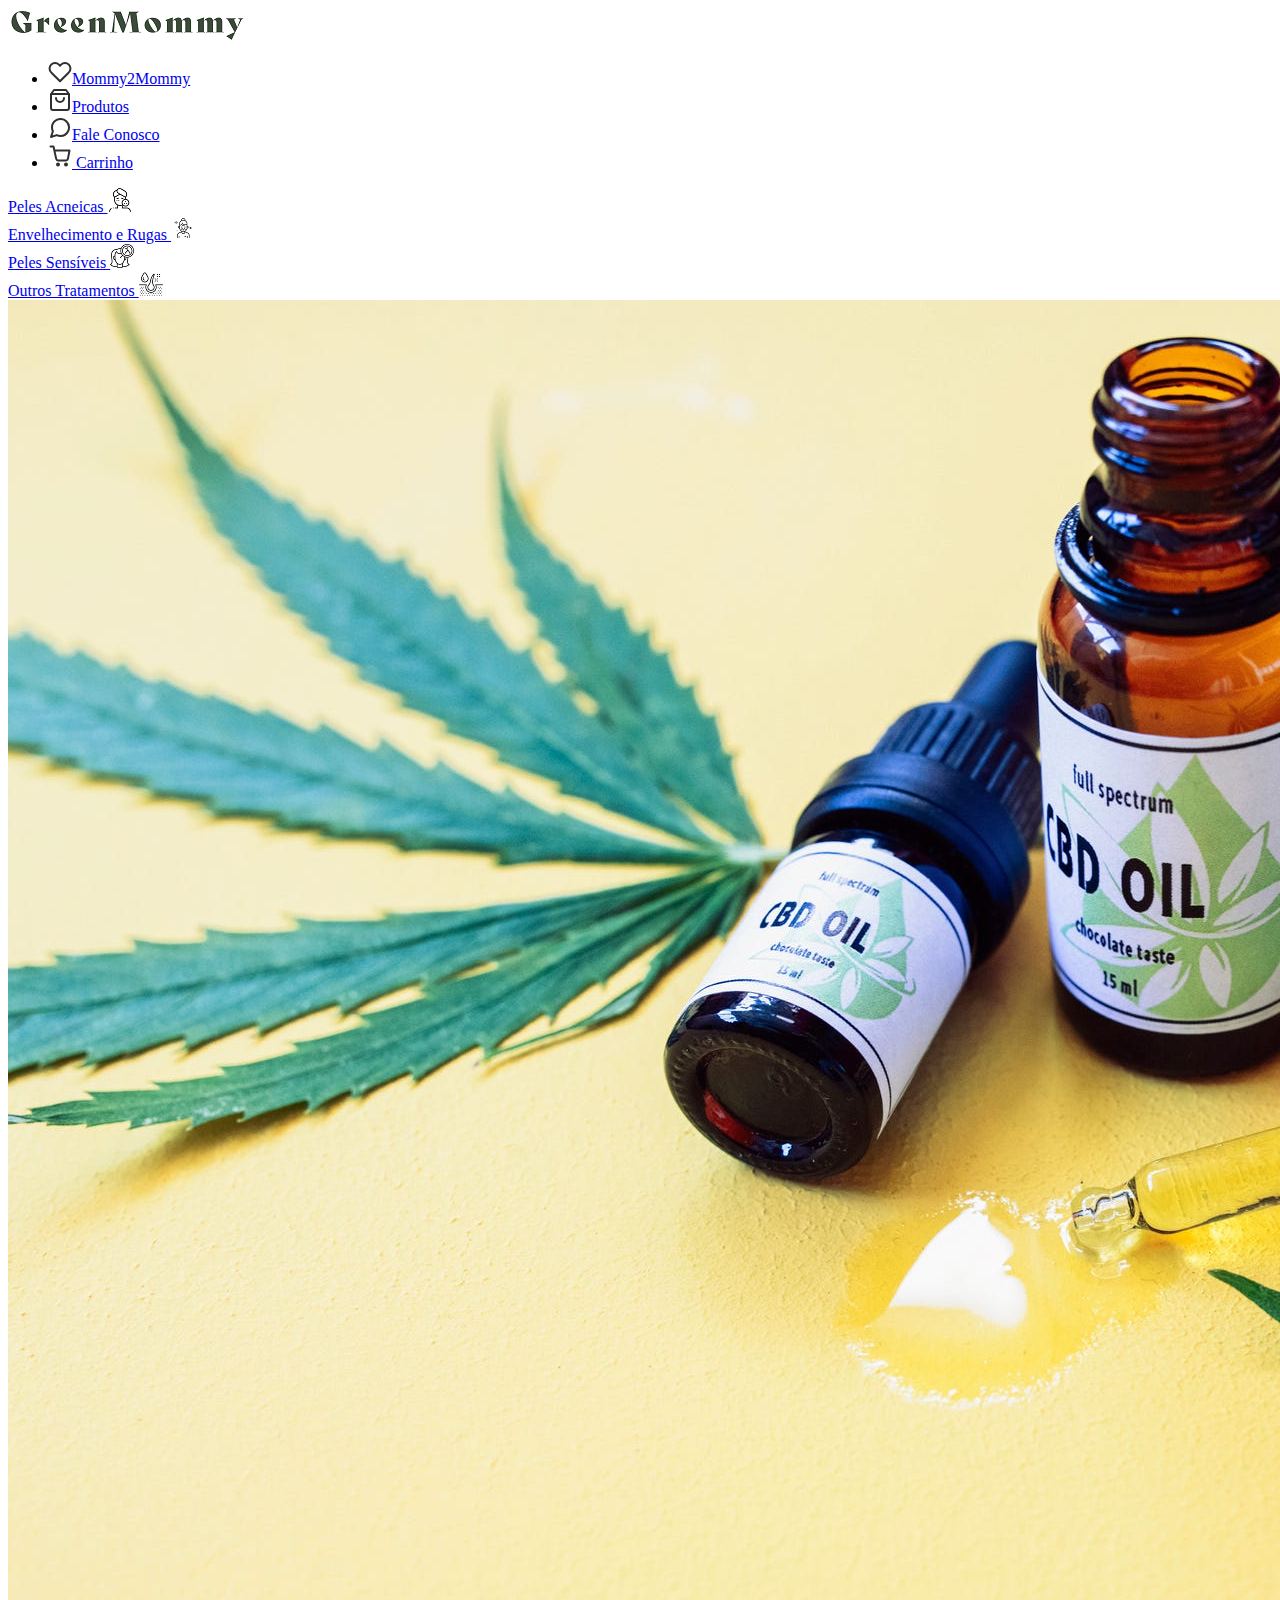
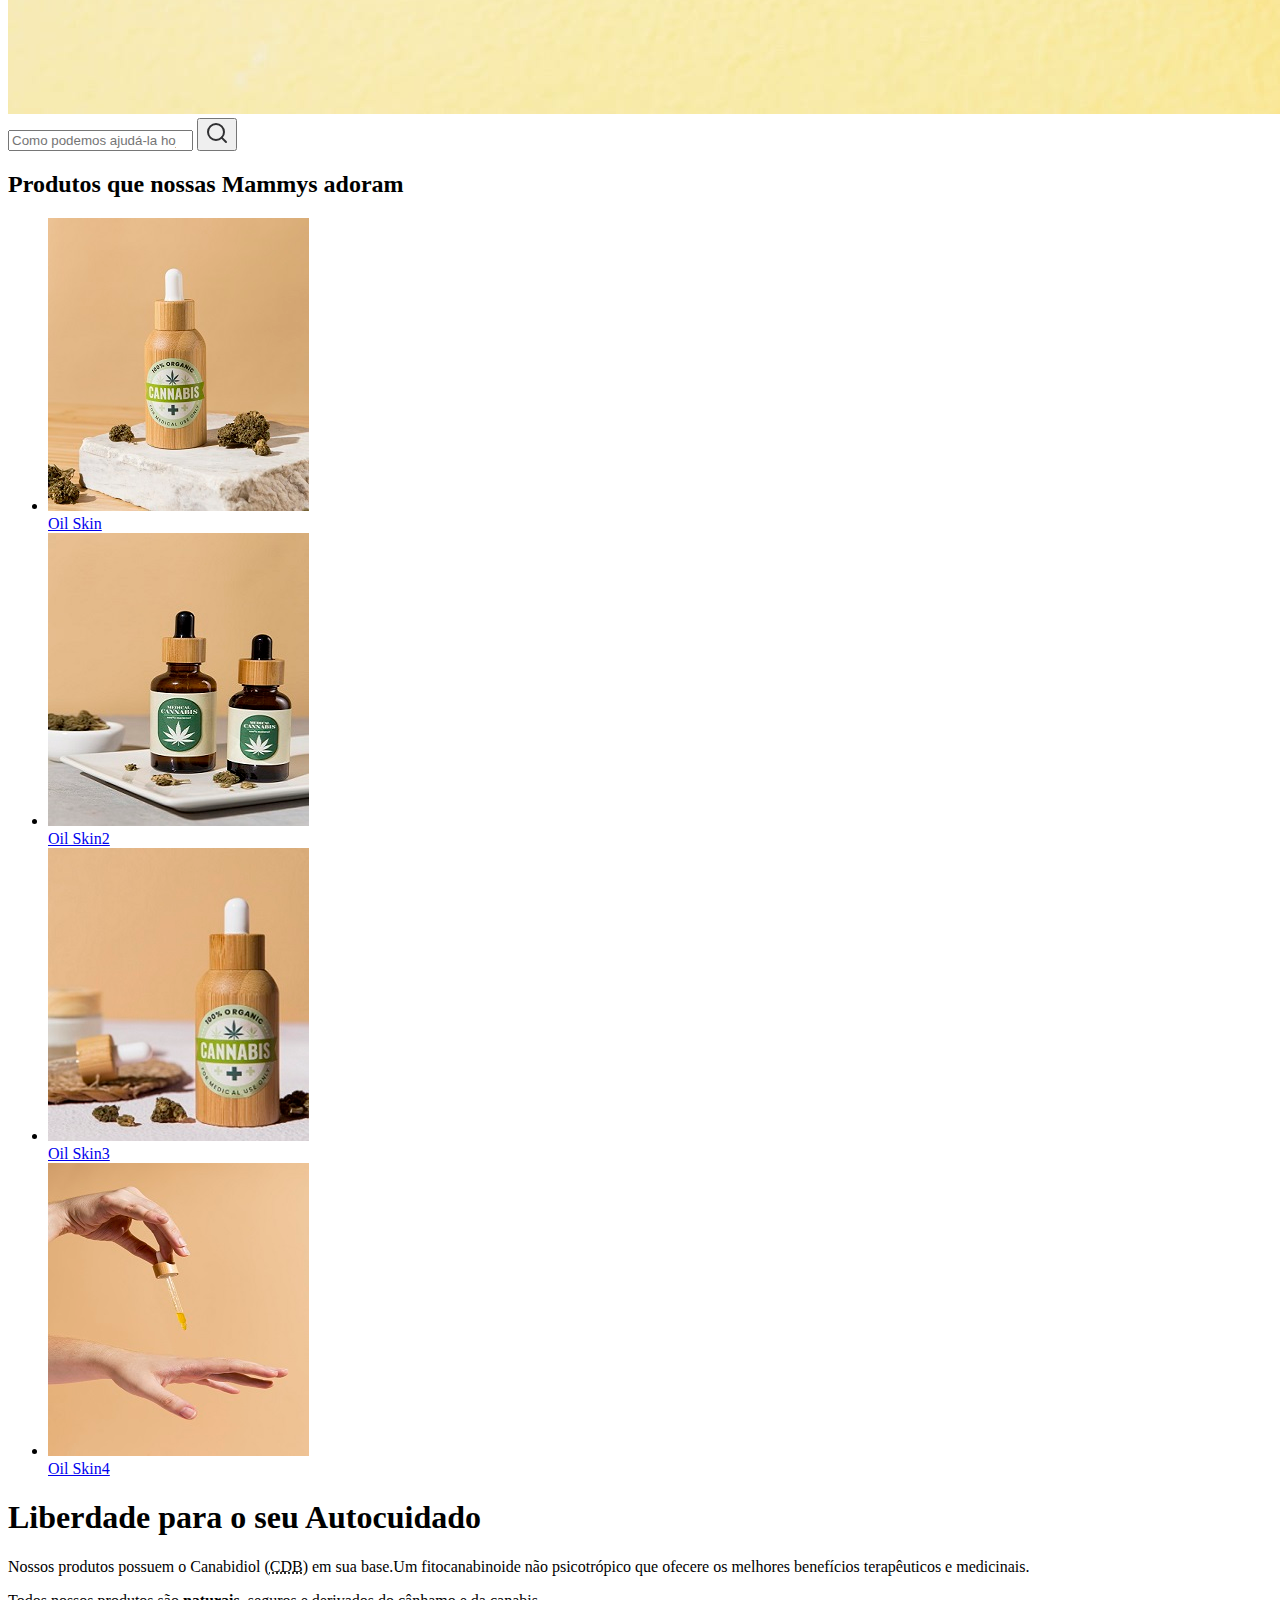
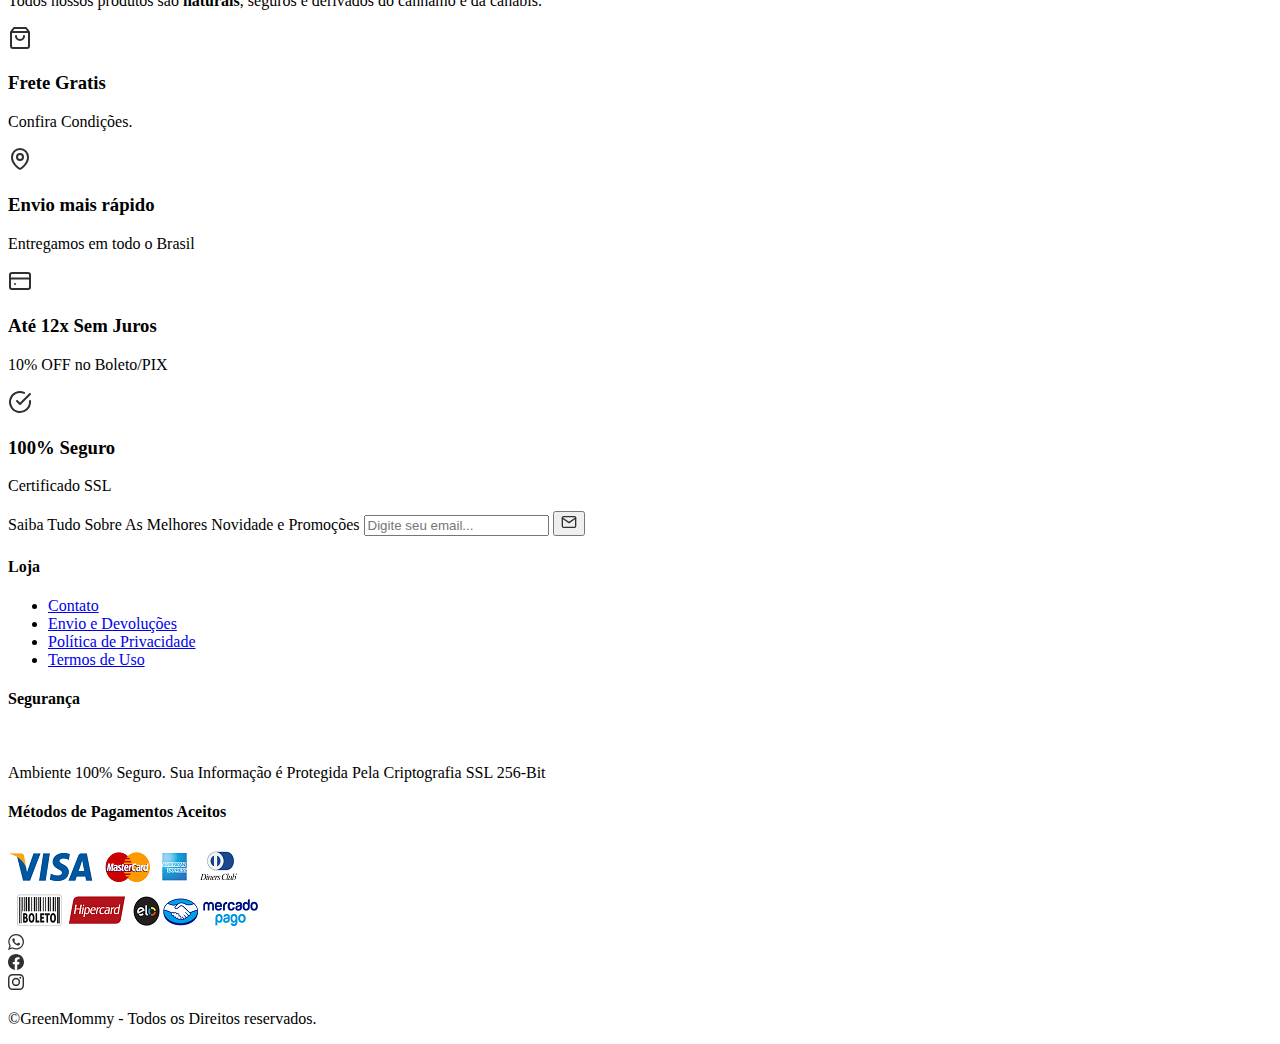
==== index.html @ c2d774d3 "brnsadv@gmail.com" ====
<!DOCTYPE html>
<html lang="pt-BR">

<head>
    <meta charset="UTF-8">
    <meta http-equiv="X-UA-Compatible" content="IE=edge">
    <meta name="viewport" content="width=device-width, initial-scale=1.0">
    <title>GreenMommy</title>
    <!--ícone da barra de navegação-->
    <link rel="shortcut icon" href="media/icons/favicon.png">
    <!-- Link externo para estilos em CSS-->
    <link rel="stylesheet" href="#">
    <!-- Link externo para scripts em javascript-->
    <script src="#" type="text/javascript"></script>
</head>

<body>
    <header>
        <div>
            <a href="index.html">
                <img src="media/logo/logo-name.png" alt="Logo GreenMommy">
            </a>
        </div>
        <nav>
            <ul>
                <li>
                    <a href="#"><img src="media/icons/heart.svg" alt="ícone de coração">Mommy2Mommy</a>
                </li>
                <li>
                    <a href="products.html"><img src="media/icons/shopping-bag (1).svg" alt="ícone de sino">Produtos</a>
                </li>
                <li>
                    <a href="contact.html"><img src="media/icons/message-circle.svg" alt="ícone de mensagem">Fale
                        Conosco</a>
                </li>
                <li>
                    <a href="#">
                        <img src="media/icons/shopping-cart.svg" alt="shopping-cart">
                        <span>Carrinho</span>
                    </a>
                </li>
            </ul>
        </nav>
    </header>
    <main>
        <section>
            <div>
                <a href="#">
                    <span>
                        Peles Acneicas
                    </span>
                    <img src="media/icons/acne.png">
                </a>
            </div>
            <div>
                <a href="#">
                    <span>
                        Envelhecimento e Rugas
                    </span>
                    <img src="media/icons/envelhecimento.png">
                </a>
            </div>
            <div>
                <a href="#">
                    <span>
                        Peles Sensíveis
                    </span>
                    <img src="media/icons/cracked-skin.png">
                </a href="#">
            </div>
            <div>
                <a href="#">
                    <span>
                        Outros Tratamentos
                    </span>
                    <img src="media/icons/dermis.png">
                </a>
            </div>
        </section>
        <div>
            <picture>
                <img src="media/photos/capa-search.jpg" alt="óleo feito com base de canabidiol">
            </picture>
        </div>
        <div>
            <form>
                <input type="search" placeholder="Como podemos ajudá-la hoje?">
                <button type="submit" title="buscar">
                    <img src="media/icons/search.svg">
                </button>
            </form>
        </div>
        <section>
            <div>
                <h2>Produtos que nossas <span>Mammys</span> adoram</h2>
            </div>
            <div>
                <ul>
                    <li>
                        <a href="#">
                            <div>
                                <div>
                                    <picture>
                                        <img src="media/photos/cbd-oil-dropper-assortment.jpg">
                                    </picture>
                                </div>
                                <div>
                                    Oil Skin
                                </div>
                            </div>
                        </a>
                    </li>
                    <li>
                        <a href="#">
                            <div>
                                <div>
                                    <picture>
                                        <img src="media/photos/cbd-oil-dropper-composition.jpg">
                                    </picture>
                                </div>
                                <div>
                                    Oil Skin2
                                </div>
                            </div>
                        </a>
                    </li>
                    <li>
                        <a href="#">
                            <div>
                                <div>
                                    <picture>
                                        <img src="media/photos/organic-cbd-oil-dropper-assortment.jpg">
                                    </picture>
                                </div>
                                <div>
                                    Oil Skin3
                                </div>
                            </div>
                        </a>
                    </li>
                    <li>
                        <a href="#">
                            <div>
                                <div>
                                    <picture>
                                        <img src="media/photos/organic-cbd-oil-dropper-composition.jpg">
                                    </picture>
                                </div>
                                <div>
                                    Oil Skin4
                                </div>
                            </div>
                        </a>
                    </li>
                </ul>
            </div>
        </section>
        <div>
            <h1>Liberdade para o seu Autocuidado</h1>
            <p>
                Nossos produtos possuem o <span>Canabidiol</span> <abbr title="Canabidiol">(CDB)</abbr> em sua base.Um
                fitocanabinoide não psicotrópico que ofecere os melhores benefícios terapêuticos e medicinais.
            </p>
            <p>
                Todos nossos produtos são <strong>naturais</strong>, seguros e derivados do <span>cânhamo</span> e da
                <span>canabis</span>.
            </p>
        </div>
        <section>
            <div>
                <div>
                    <div>
                        <img src="media/icons/shopping-bag.svg">
                    </div>
                    <div>
                        <h3>Frete Gratis</h3>
                        <p>Confira Condições.</p>
                    </div>
                </div>
                <div>
                    <div>
                        <img src="media/icons/map-marker-1.svg">
                    </div>
                    <div>
                        <h3>Envio mais rápido</h3>
                        <p>Entregamos em todo o Brasil</p>
                    </div>
                </div>
                <div>
                    <div>
                        <img src="media/icons/credit-card.svg">
                    </div>
                    <div>
                        <h3>Até 12x Sem Juros</h3>
                        <p>10% OFF no Boleto/PIX</p>
                    </div>
                </div>
                <div>
                    <div>
                        <img src="media/icons/check-circle.svg">
                    </div>
                    <div>
                        <h3>100% Seguro</h3>
                        <p>Certificado SSL</p>
                    </div>
                </div>
            </div>
        </section>
    </main>
    <footer>
        <div>
            <form>
                <label for="mailchimp">Saiba Tudo Sobre As Melhores Novidade e Promoções</label>
                <input type="email" name="email" id="email" placeholder="Digite seu email..." required>
                <button type="submit" title="inscription">
                    <img src="media/icons/mail.svg">
                </button>
            </form>
        </div>
        <div>
            <h4>Loja</h4>
            <ul>
                <li><a href="#">Contato</a></li>
                <li><a href="#">Envio e Devoluções</a></li>
                <li><a href="#">Política de Privacidade</a></li>
                <li><a href="#">Termos de Uso</a></li>
            </ul>
        </div>
        <div>
            <h4>Segurança</h4>
            <div>
                <img>
                <p>
                    Ambiente 100% Seguro. Sua Informação
                    é Protegida Pela Criptografia SSL 256-Bit
                </p>
            </div>
        </div>
        <div>
            <h4>Métodos de Pagamentos Aceitos</h4>
            <img src="media/photos/compra-segura-e1600188323682-1024x322-1.png">
        </div>
        <div>
            <div>
                <a href="#"><img src="media/icons/whatsapp.svg" alt="ícone do WhatsApp"></a>
            </div>
            <div>
                <a href="#"><img src="media/icons/facebook.svg" alt="ícone do Facebook"></a>
            </div>
            <div>
                <a href="#"><img src="media/icons/instagram (1).svg" alt="ícone do Instagram"></a>
            </div>
        </div>
        <div>
            <p> &#169;GreenMommy - Todos os Direitos reservados.</p>
        </div>
    </footer>
</body>

</html>
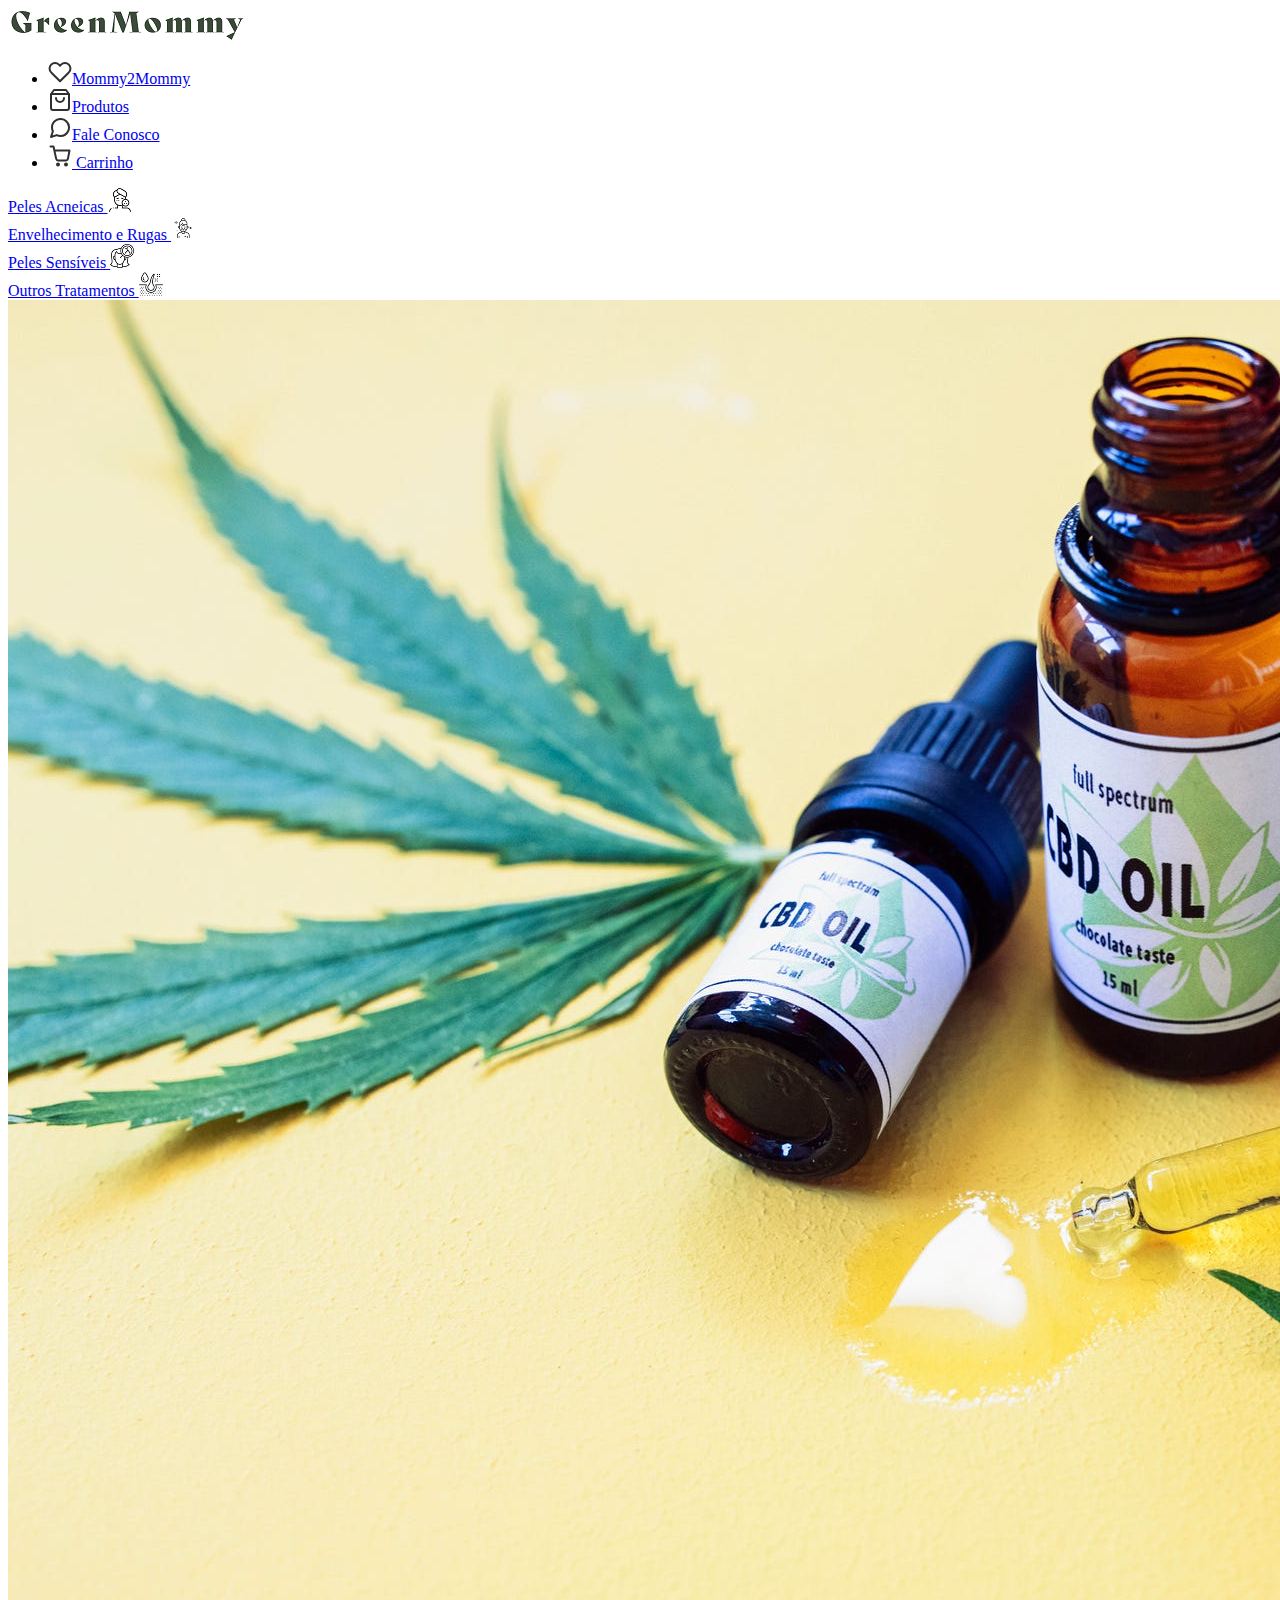
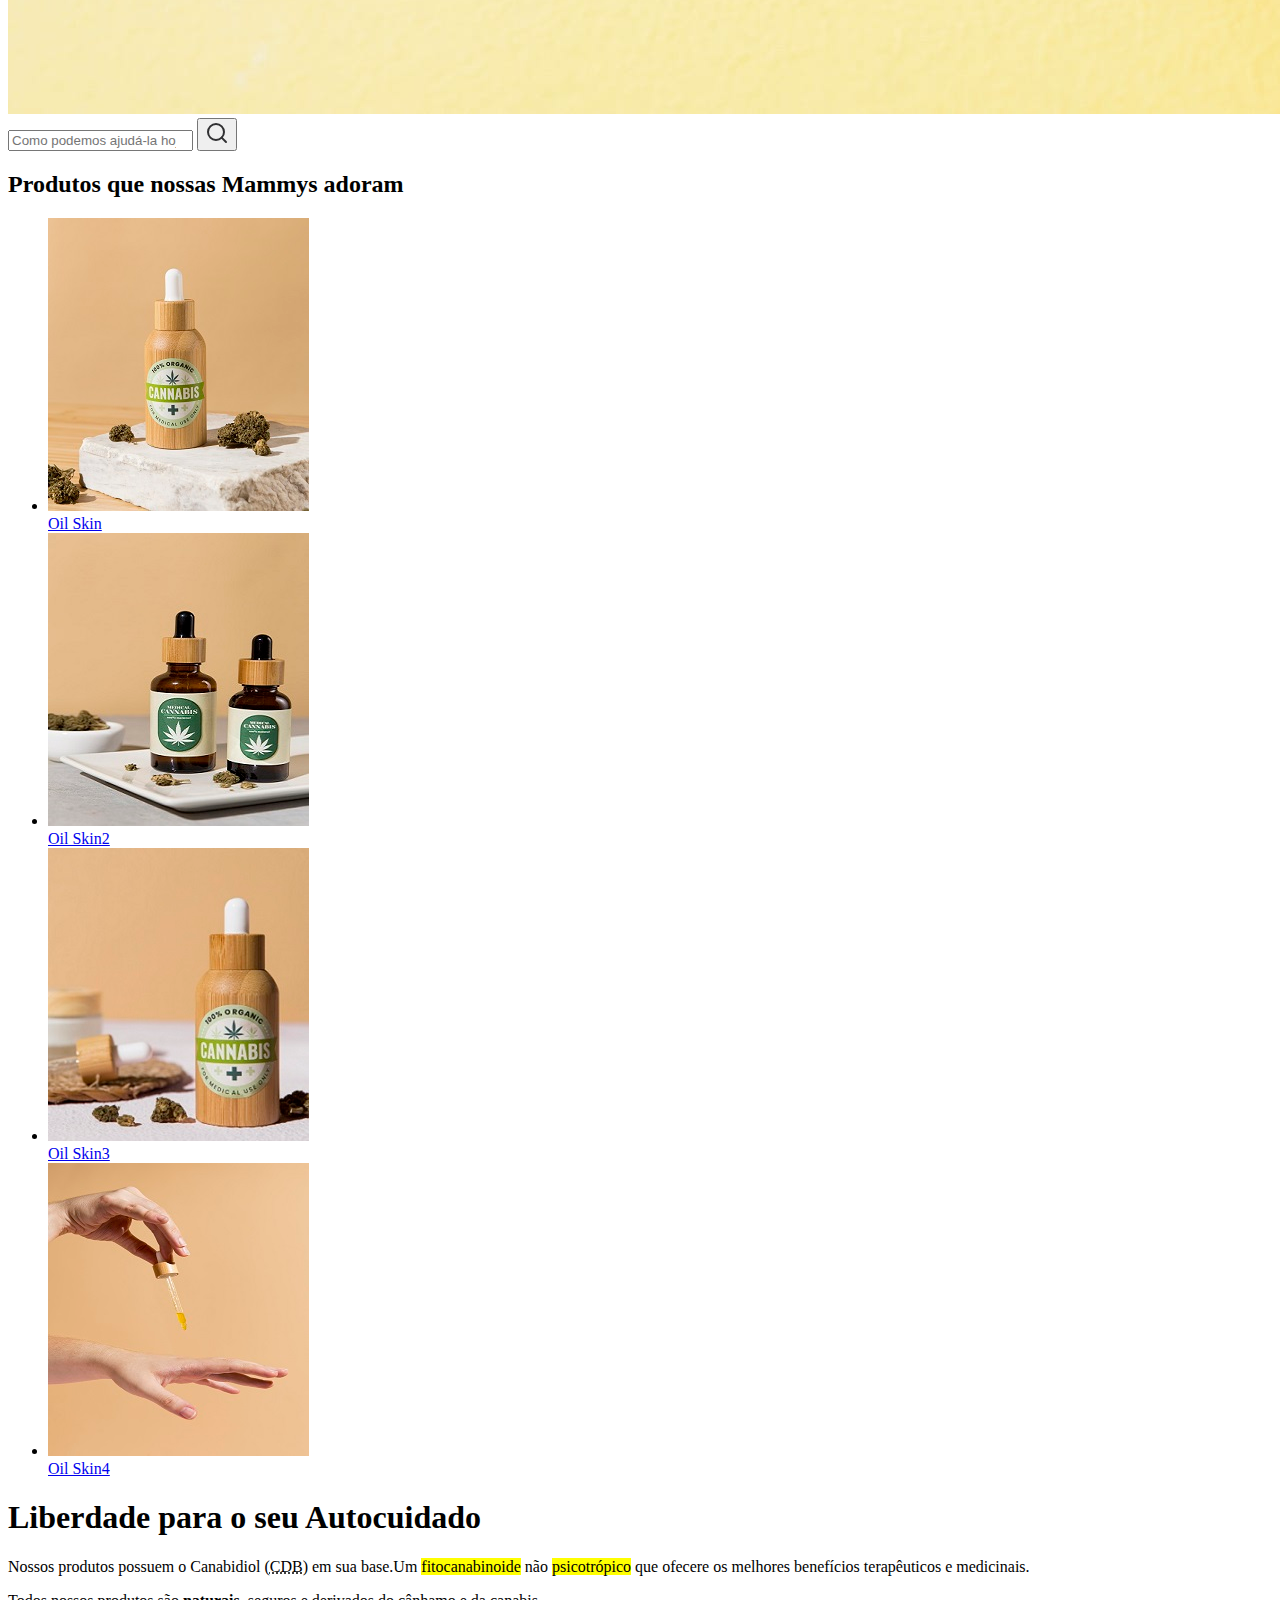
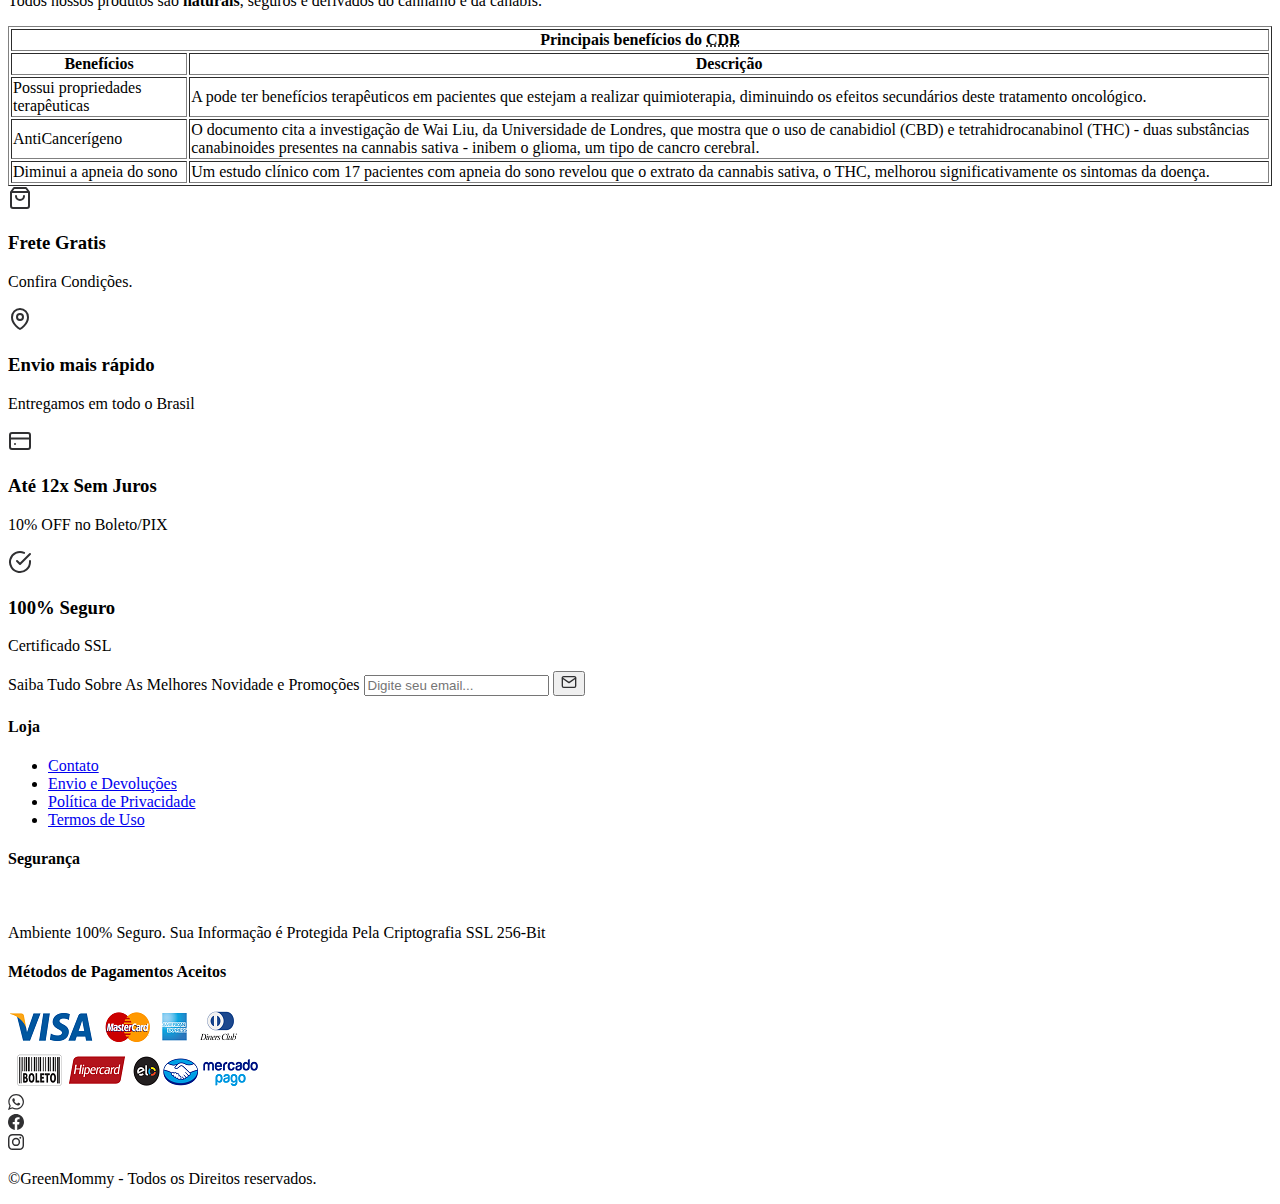
==== commit 1414c73e: "brnsadv@gmail.com" ====
--- a/index.html
+++ b/index.html
@@ -22,6 +22,7 @@
             </a>
         </div>
         <nav>
+            <!--Barra de navegação-->
             <ul>
                 <li>
                     <a href="#"><img src="media/icons/heart.svg" alt="ícone de coração">Mommy2Mommy</a>
@@ -44,6 +45,7 @@
     </header>
     <main>
         <section>
+            <!-- Link de acesso rápido à certos produtos-->
             <div>
                 <a href="#">
                     <span>
@@ -78,6 +80,7 @@
             </div>
         </section>
         <div>
+            <!--Início do banner de pesquisas -->
             <picture>
                 <img src="media/photos/capa-search.jpg" alt="óleo feito com base de canabidiol">
             </picture>
@@ -90,6 +93,7 @@
                 </button>
             </form>
         </div>
+        <!-- Fim do banner de pesquisas -->
         <section>
             <div>
                 <h2>Produtos que nossas <span>Mammys</span> adoram</h2>
@@ -159,18 +163,42 @@
             <h1>Liberdade para o seu Autocuidado</h1>
             <p>
                 Nossos produtos possuem o <span>Canabidiol</span> <abbr title="Canabidiol">(CDB)</abbr> em sua base.Um
-                fitocanabinoide não psicotrópico que ofecere os melhores benefícios terapêuticos e medicinais.
+                <mark>fitocanabinoide</mark> não <mark>psicotrópico</mark> que ofecere os melhores benefícios terapêuticos e medicinais.
             </p>
             <p>
                 Todos nossos produtos são <strong>naturais</strong>, seguros e derivados do <span>cânhamo</span> e da
                 <span>canabis</span>.
             </p>
         </div>
+        <!-- Tabela de comparação de benefícios -->
+        <div>
+            <table border=1>
+                <tr>
+                    <th colspan="2">Principais benefícios do <abbr title="Canabidiol">CDB</abbr></th>
+                </tr>
+                <tr>
+                    <th>Benefícios</th>
+                    <th>Descrição</th>
+                </tr>
+                <tr>
+                    <td>Possui propriedades terapêuticas</td>
+                    <td>A  pode ter benefícios terapêuticos em pacientes que estejam a realizar quimioterapia, diminuindo os efeitos secundários deste tratamento oncológico.</td>
+                </tr>
+                <tr>
+                    <td>AntiCancerígeno</td>
+                    <td>O documento cita a investigação de Wai Liu, da Universidade de Londres, que mostra que o uso de canabidiol (CBD) e tetrahidrocanabinol (THC) - duas substâncias canabinoides presentes na cannabis sativa - inibem o glioma, um tipo de cancro cerebral.</td>
+                </tr>
+                <tr>
+                    <td>Diminui a apneia do sono</td>
+                    <td>Um estudo clínico com 17 pacientes com apneia do sono revelou que o extrato da cannabis sativa, o THC, melhorou significativamente os sintomas da doença.</td>
+                </tr>
+            </table>
+        </div>
         <section>
             <div>
                 <div>
                     <div>
-                        <img src="media/icons/shopping-bag.svg">
+                        <img src="media/icons/shopping-bag.svg" alt="ícone de sacola de compras">
                     </div>
                     <div>
                         <h3>Frete Gratis</h3>
@@ -208,6 +236,7 @@
         </section>
     </main>
     <footer>
+    <!-- Esse campo será utilizado para receber o e-mail dos clientes e inscrevê-los em e-mail marketing-->
         <div>
             <form>
                 <label for="mailchimp">Saiba Tudo Sobre As Melhores Novidade e Promoções</label>
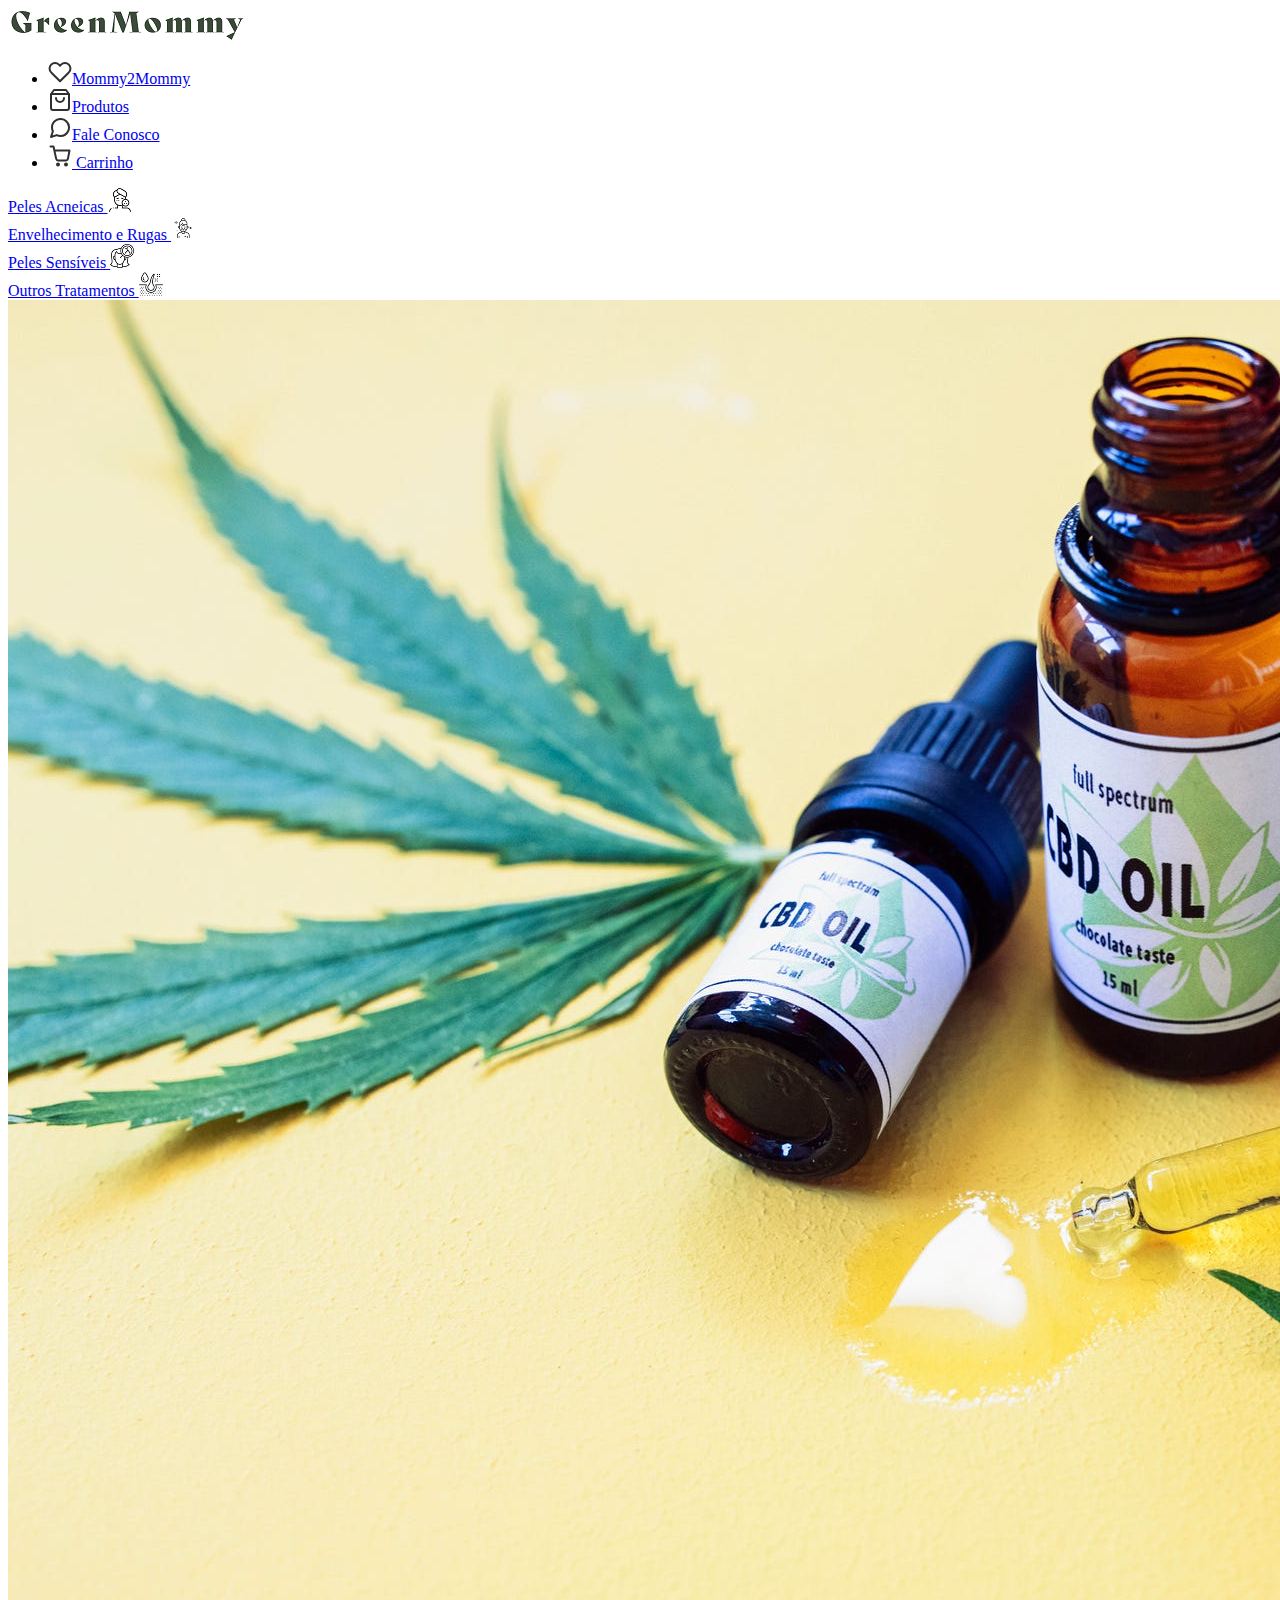
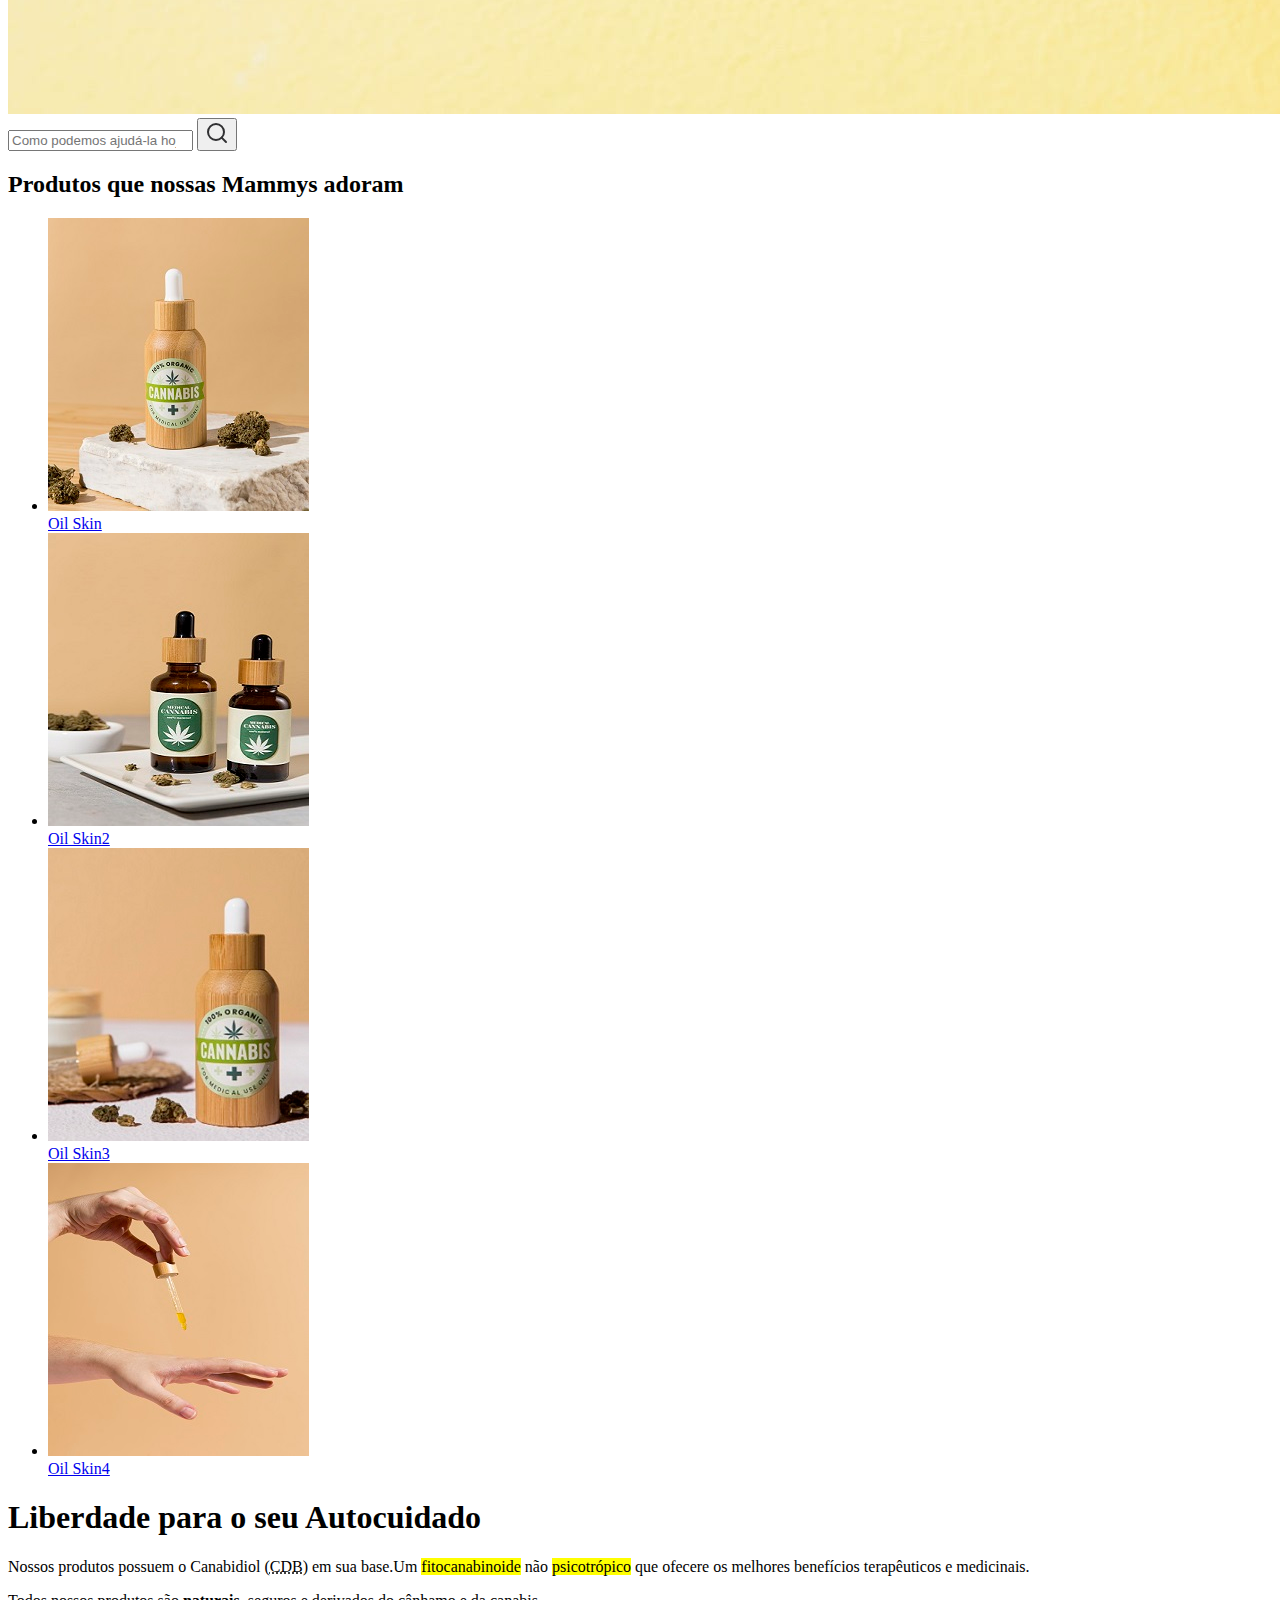
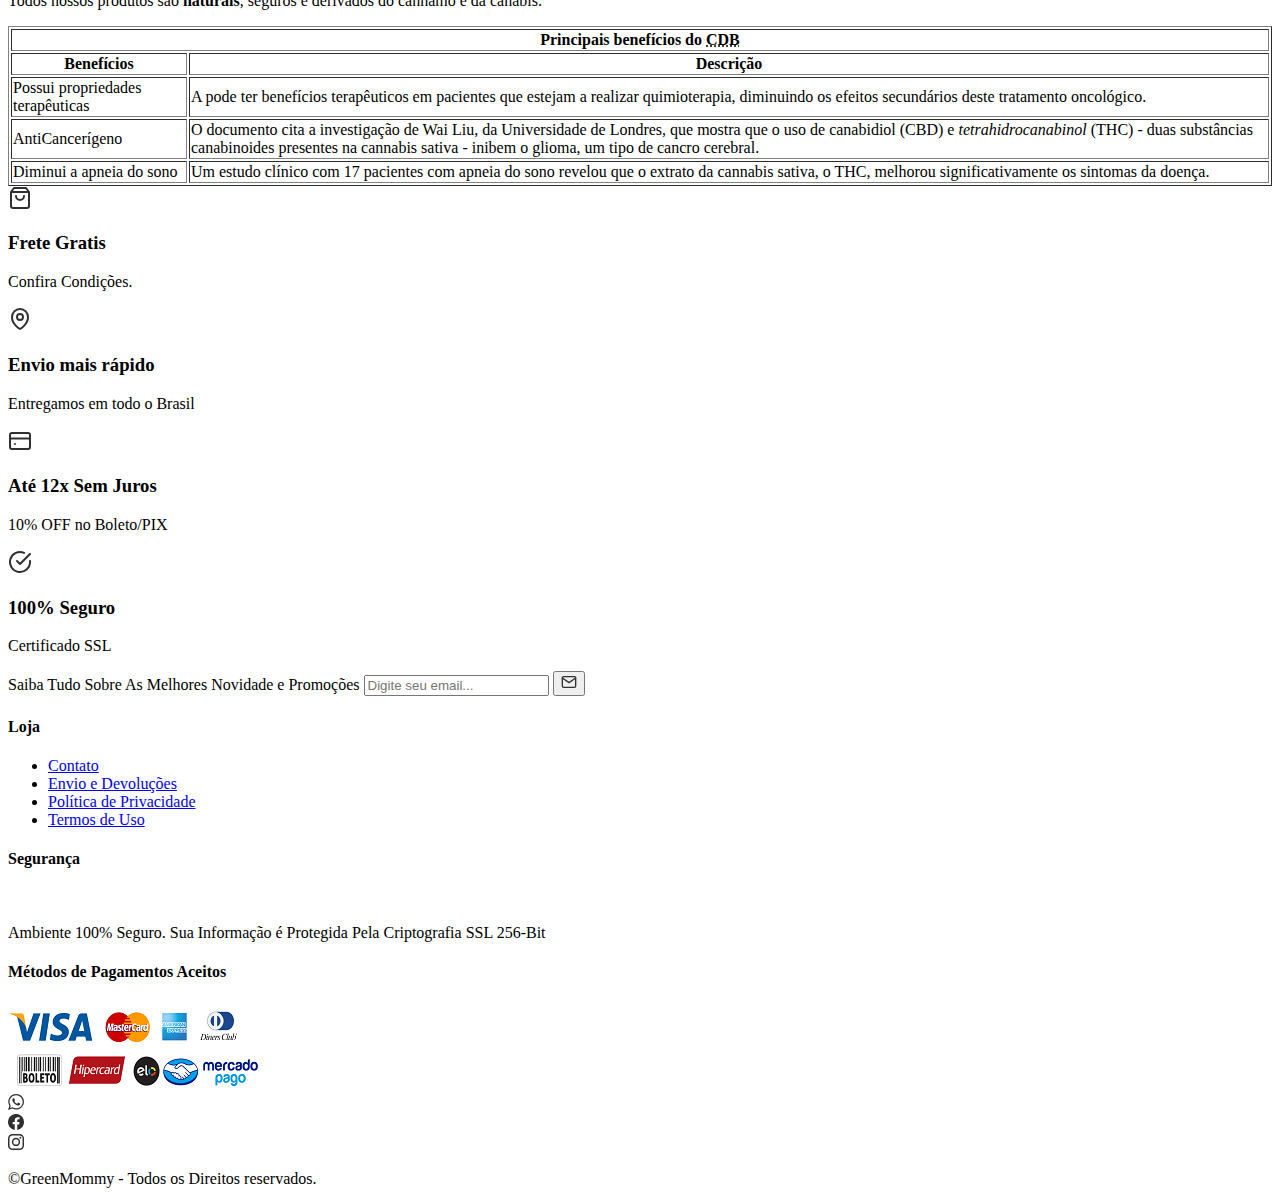
==== commit 5148b7c8: "brnsadv@gmail.com" ====
--- a/index.html
+++ b/index.html
@@ -186,7 +186,7 @@
                 </tr>
                 <tr>
                     <td>AntiCancerígeno</td>
-                    <td>O documento cita a investigação de Wai Liu, da Universidade de Londres, que mostra que o uso de canabidiol (CBD) e tetrahidrocanabinol (THC) - duas substâncias canabinoides presentes na cannabis sativa - inibem o glioma, um tipo de cancro cerebral.</td>
+                    <td>O documento cita a investigação de Wai Liu, da Universidade de Londres, que mostra que o uso de canabidiol (CBD) e <em>tetrahidrocanabinol</em> (THC) - duas substâncias canabinoides presentes na cannabis sativa - inibem o glioma, um tipo de cancro cerebral.</td>
                 </tr>
                 <tr>
                     <td>Diminui a apneia do sono</td>
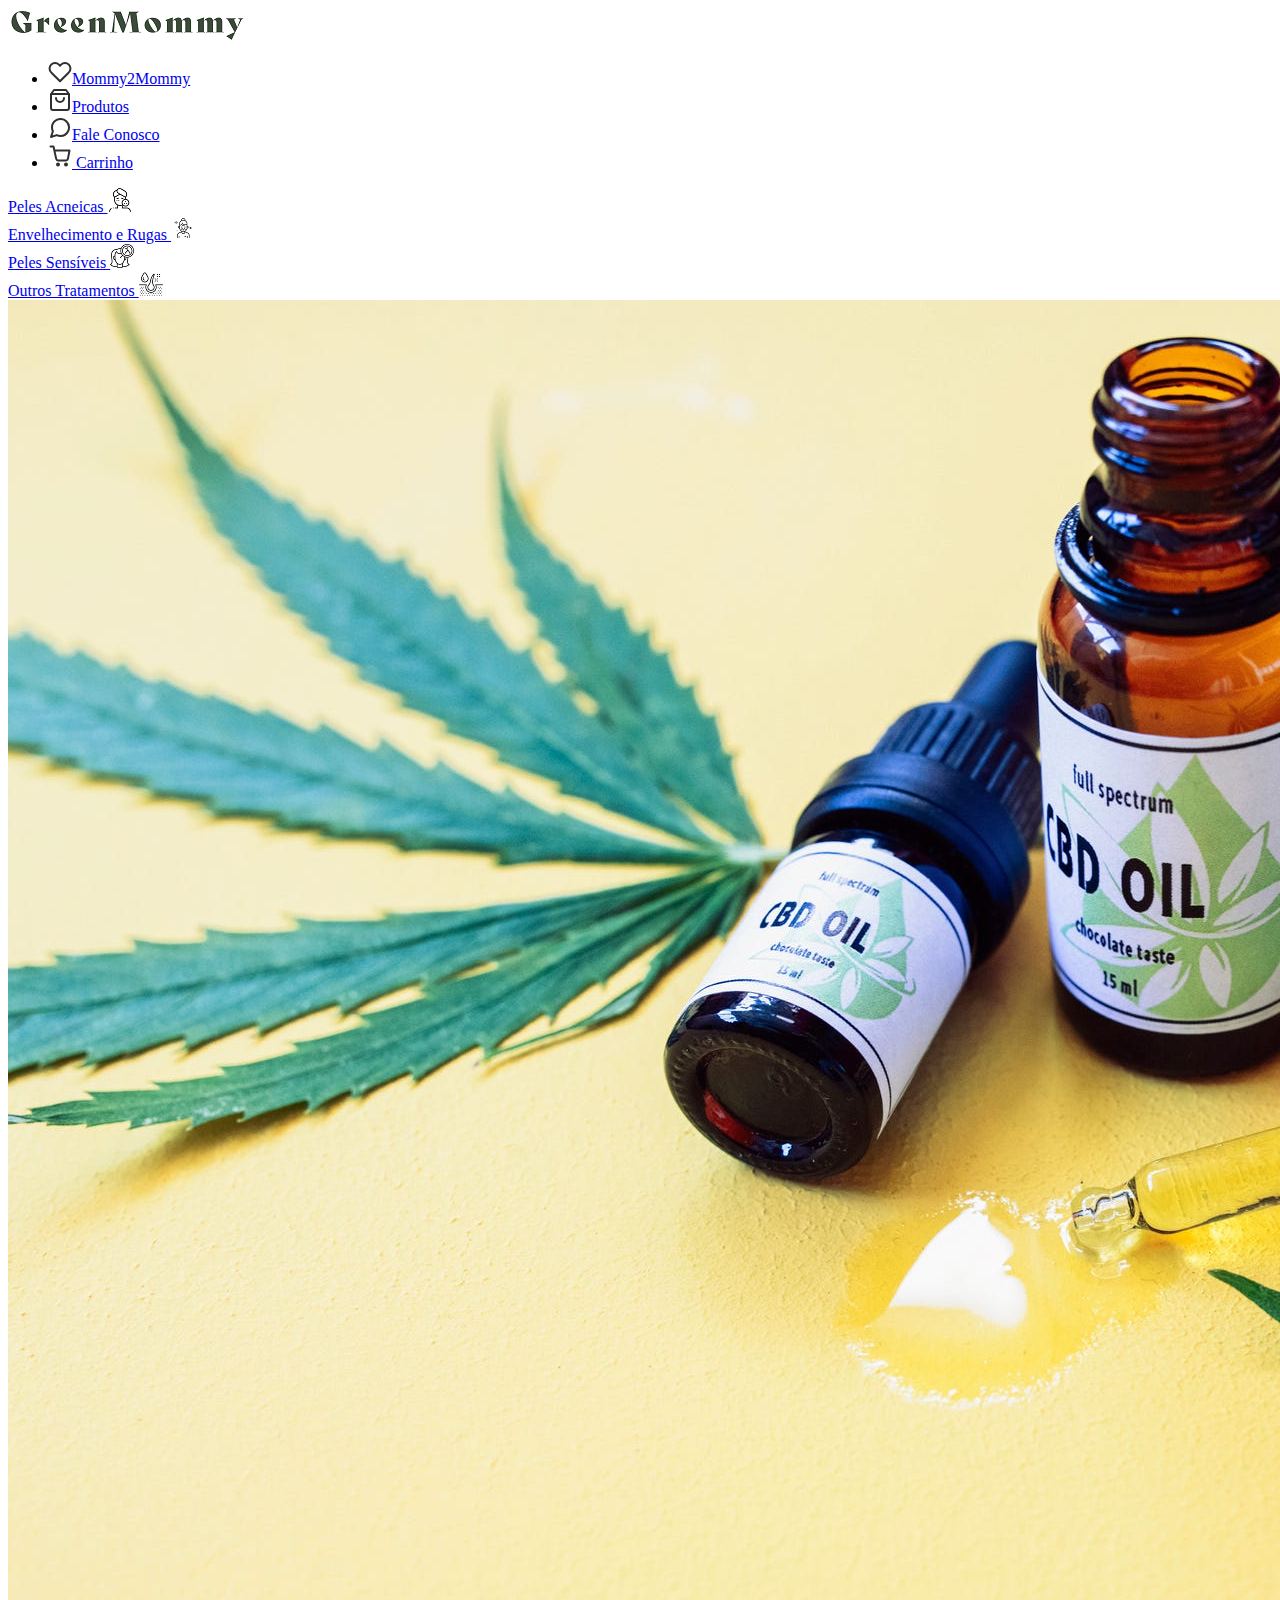
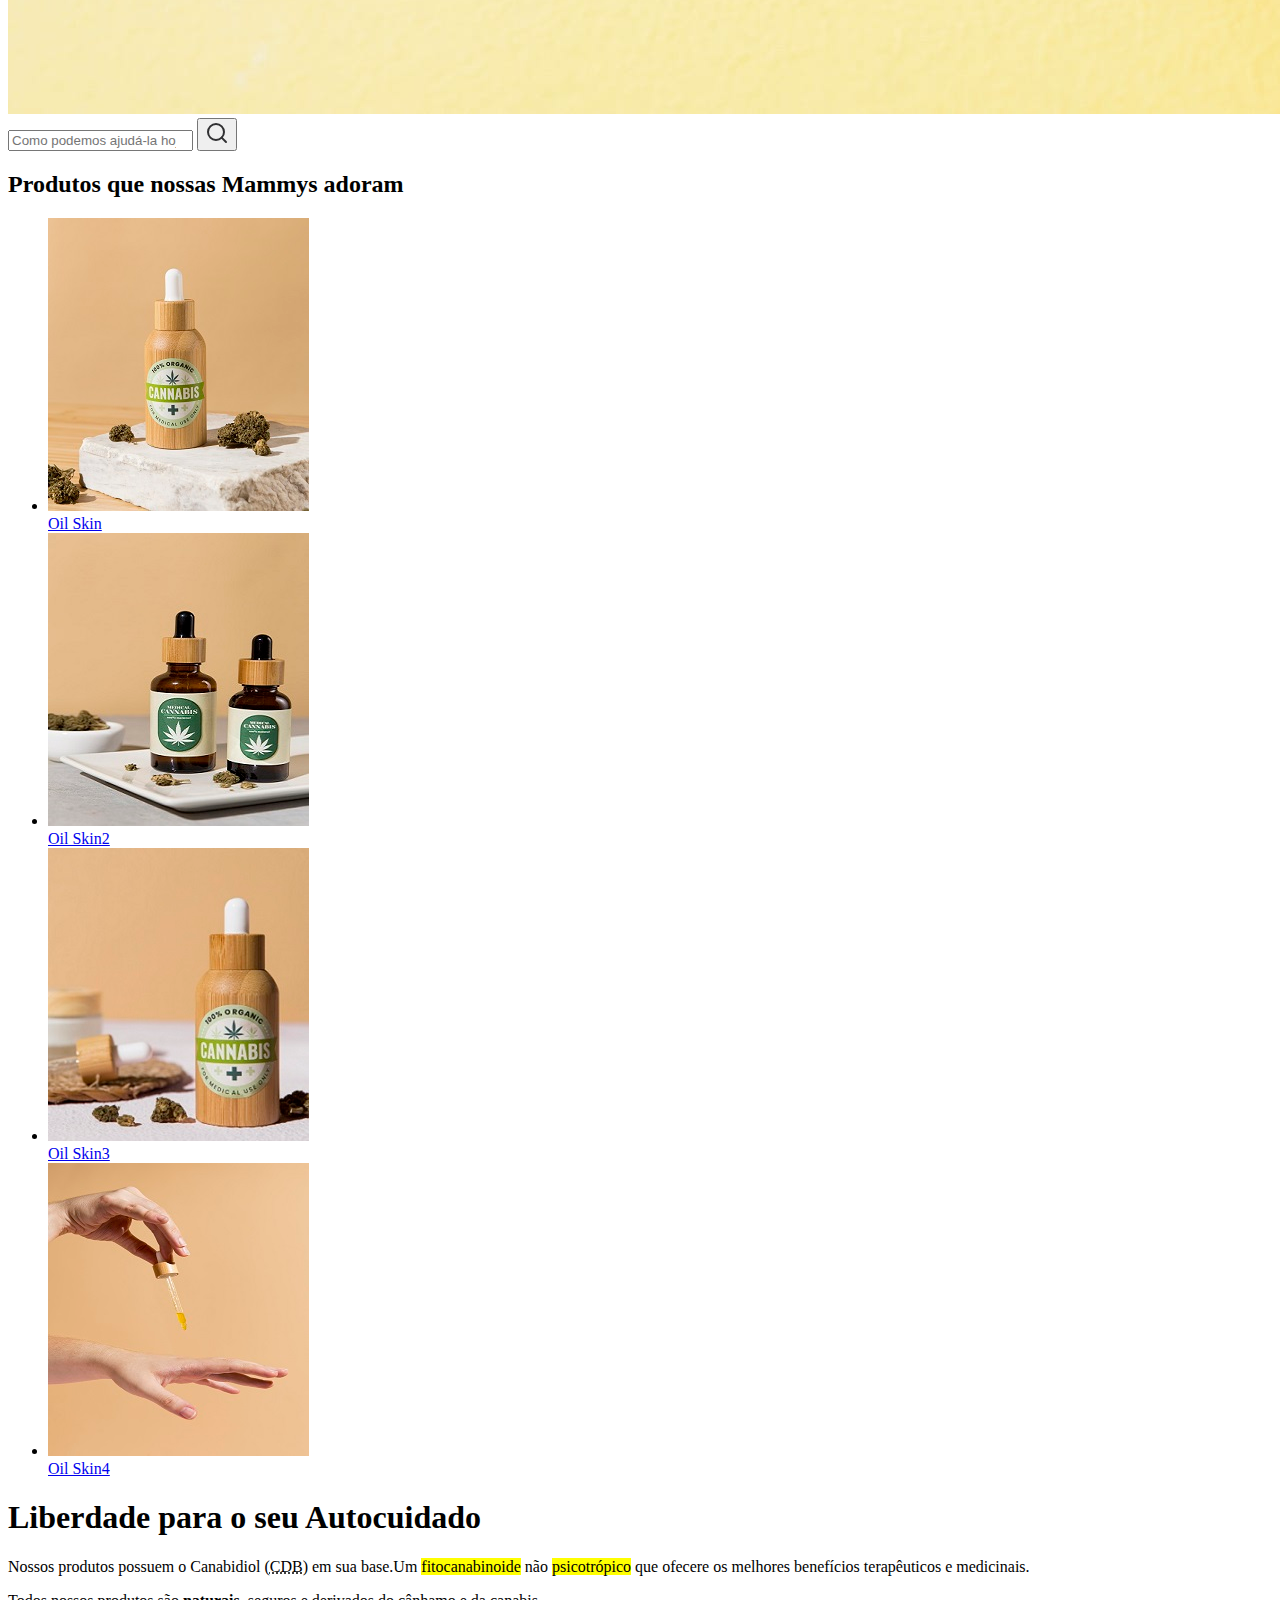
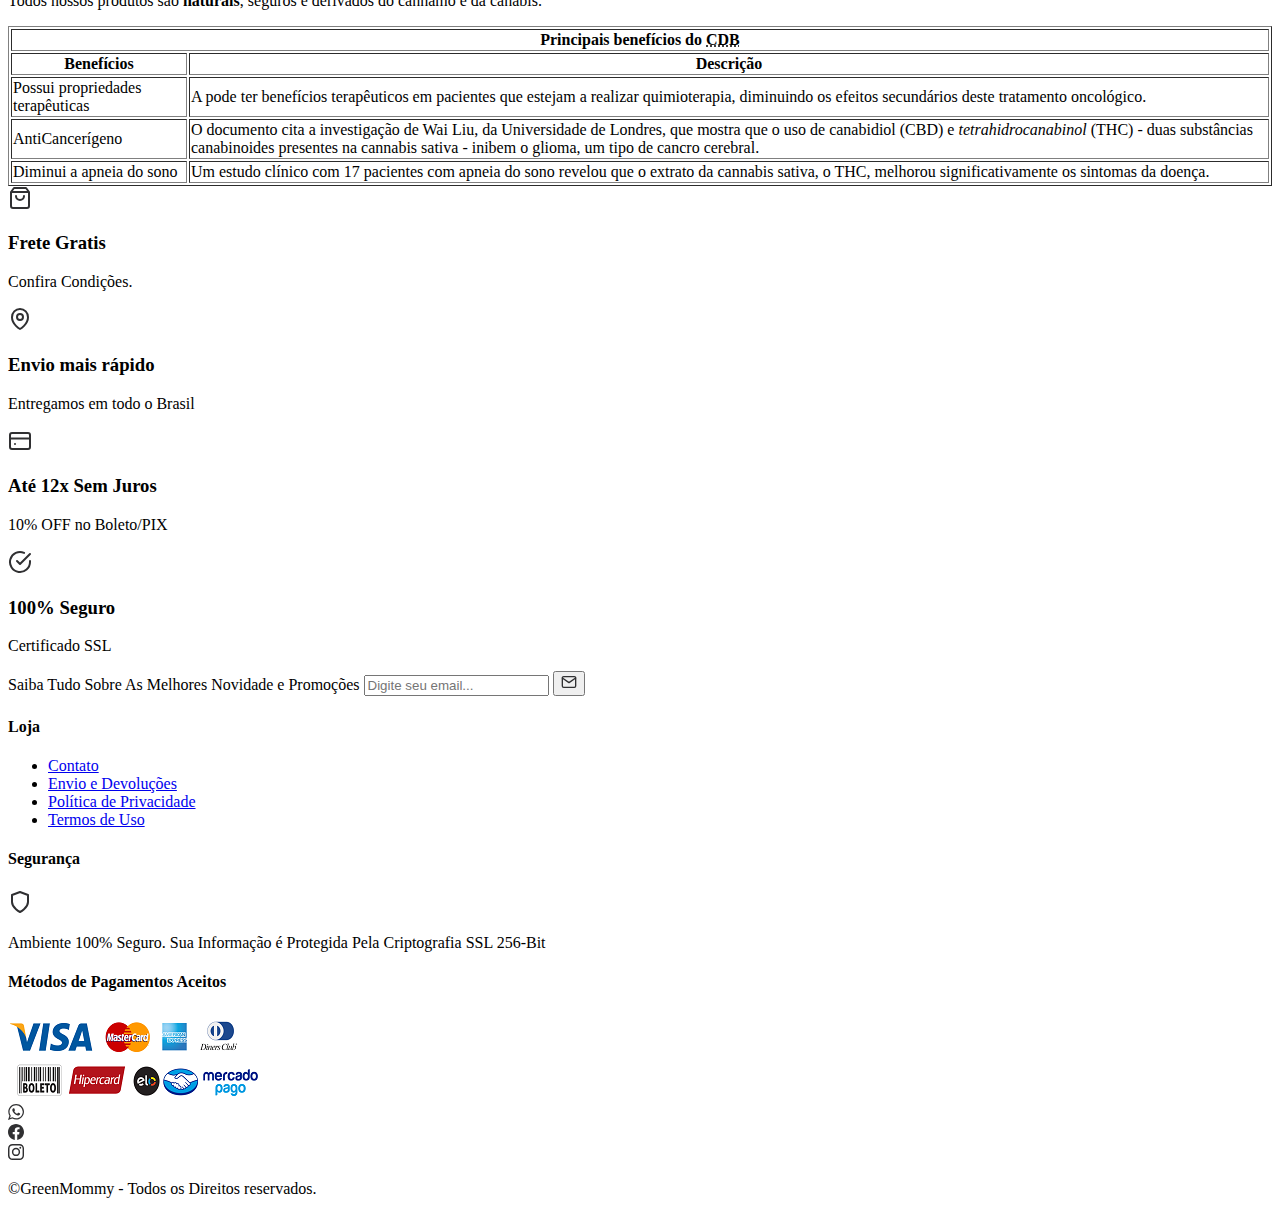
==== commit 903783d9: "brnsadv@gmail.com" ====
--- a/index.html
+++ b/index.html
@@ -249,7 +249,7 @@
         <div>
             <h4>Loja</h4>
             <ul>
-                <li><a href="#">Contato</a></li>
+                <li><a href="contact.html">Contato</a></li>
                 <li><a href="#">Envio e Devoluções</a></li>
                 <li><a href="#">Política de Privacidade</a></li>
                 <li><a href="#">Termos de Uso</a></li>
@@ -258,7 +258,7 @@
         <div>
             <h4>Segurança</h4>
             <div>
-                <img>
+                <img src="media/icons/shield.svg" alt="ícone de proteção">
                 <p>
                     Ambiente 100% Seguro. Sua Informação
                     é Protegida Pela Criptografia SSL 256-Bit
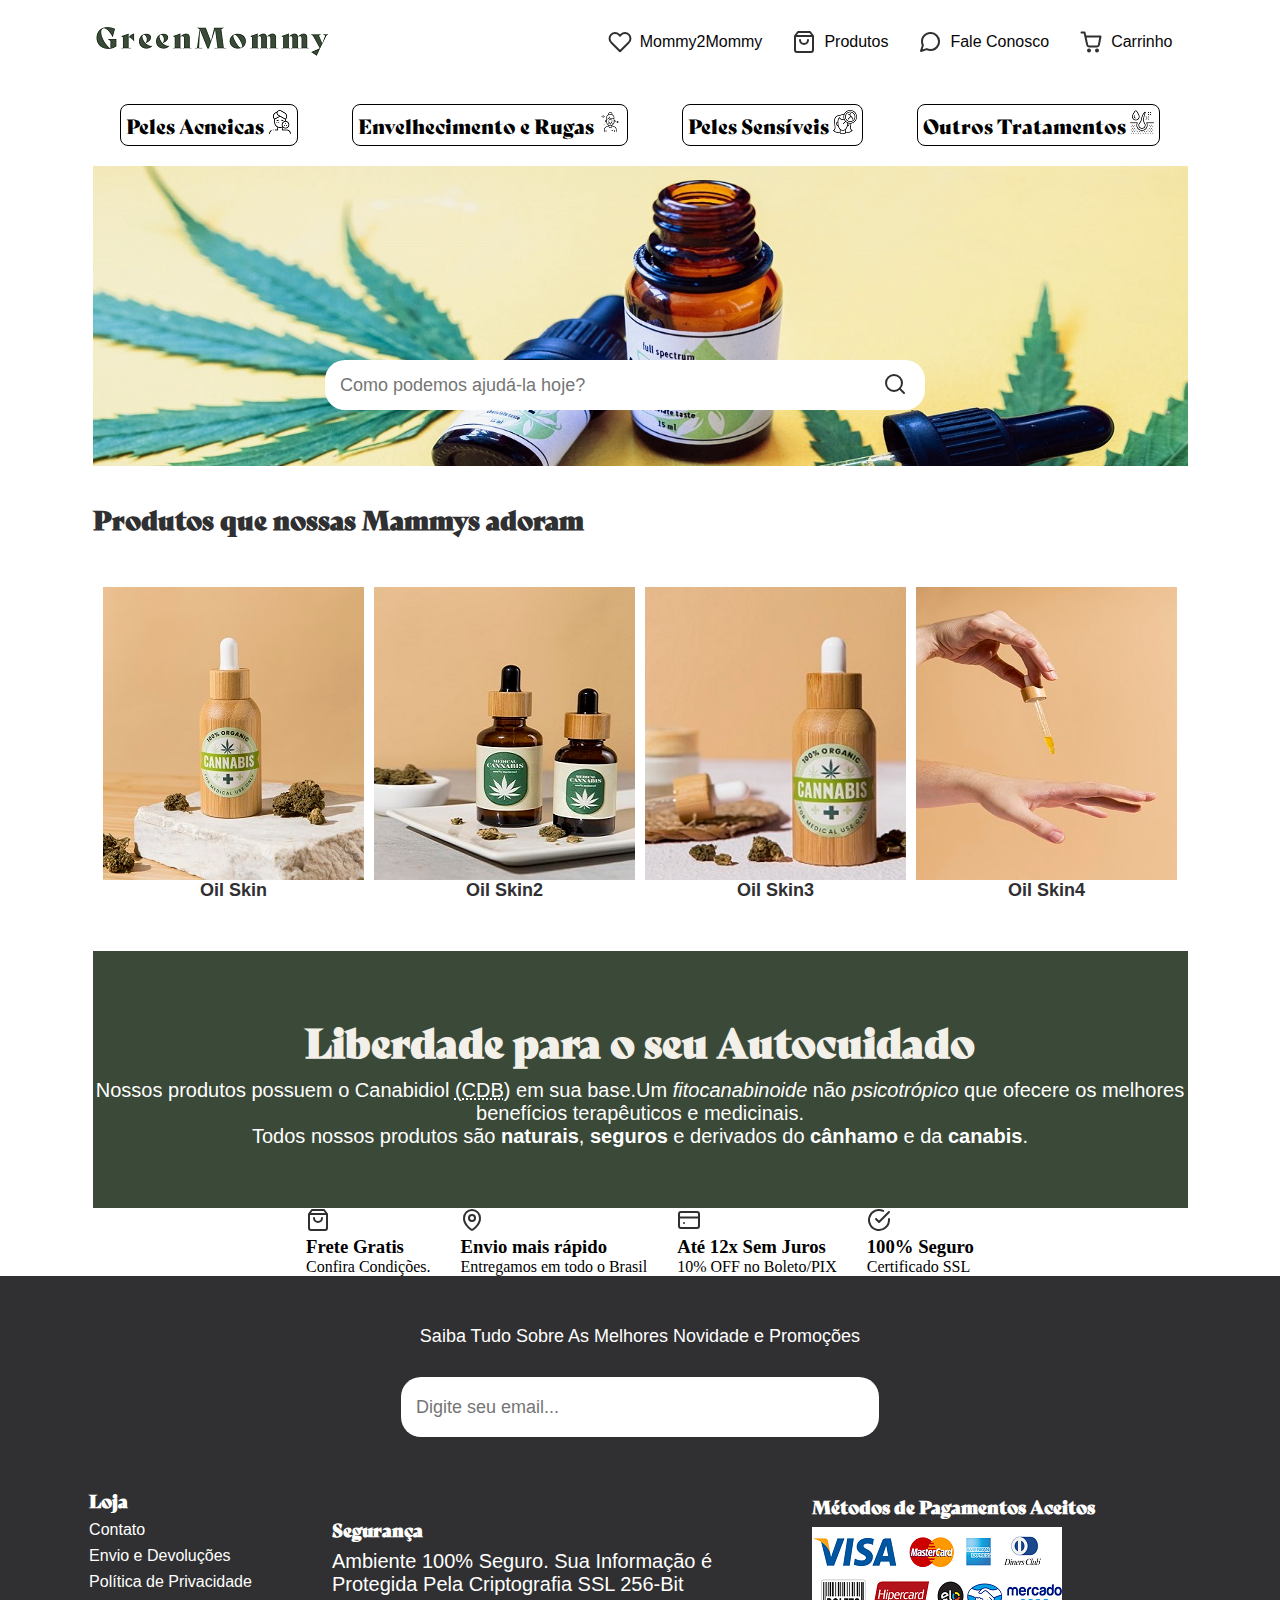
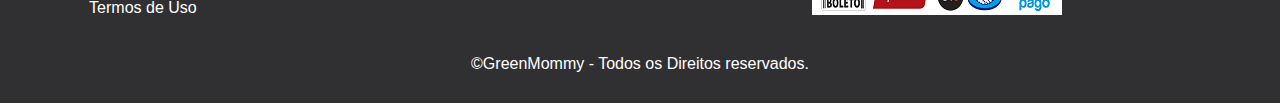
==== commit 1e61c19f: "brnsadv@gmail.com" ====
--- a/index.html
+++ b/index.html
@@ -9,14 +9,16 @@
     <!--ícone da barra de navegação-->
     <link rel="shortcut icon" href="media/icons/favicon.png">
     <!-- Link externo para estilos em CSS-->
-    <link rel="stylesheet" href="#">
+    <link rel="stylesheet" href="styles/styles.css">
+    <link rel="stylesheet" href="styles/products.css">
+    <link rel="stylesheet" href="styles/contact.css">
     <!-- Link externo para scripts em javascript-->
     <script src="#" type="text/javascript"></script>
 </head>
 
 <body>
     <header>
-        <div>
+        <div id="logo">
             <a href="index.html">
                 <img src="media/logo/logo-name.png" alt="Logo GreenMommy">
             </a>
@@ -25,18 +27,18 @@
             <!--Barra de navegação-->
             <ul>
                 <li>
-                    <a href="#"><img src="media/icons/heart.svg" alt="ícone de coração">Mommy2Mommy</a>
+                    <a href="#"><img src="media/icons/heart.svg" alt="ícone de coração" class="icon-heart">Mommy2Mommy</a>
                 </li>
                 <li>
-                    <a href="products.html"><img src="media/icons/shopping-bag (1).svg" alt="ícone de sino">Produtos</a>
+                    <a href="products.html"><img src="media/icons/shopping-bag (1).svg" alt="ícone de sino" class="shopping-cart">Produtos</a>
                 </li>
                 <li>
-                    <a href="contact.html"><img src="media/icons/message-circle.svg" alt="ícone de mensagem">Fale
+                    <a href="contact.html"><img src="media/icons/message-circle.svg" alt="ícone de mensagem" class="icon-message">Fale
                         Conosco</a>
                 </li>
-                <li>
+                <li class="cart">
                     <a href="#">
-                        <img src="media/icons/shopping-cart.svg" alt="shopping-cart">
+                        <img src="media/icons/shopping-cart.svg" alt="shopping-cart" class="icon-cart">
                         <span>Carrinho</span>
                     </a>
                 </li>
@@ -44,243 +46,171 @@
         </nav>
     </header>
     <main>
-        <section>
+        <section id="preference-menu">
             <!-- Link de acesso rápido à certos produtos-->
-            <div>
+            <div class="preference-button">
                 <a href="#">
                     <span>
                         Peles Acneicas
                     </span>
-                    <img src="media/icons/acne.png">
+                    <img src="media/icons/acne.png" class="preference-icon">
                 </a>
             </div>
-            <div>
+            <div class="preference-button">
                 <a href="#">
                     <span>
                         Envelhecimento e Rugas
                     </span>
-                    <img src="media/icons/envelhecimento.png">
+                    <img src="media/icons/envelhecimento.png" class="preference-icon">
                 </a>
             </div>
-            <div>
+            <div class="preference-button">
                 <a href="#">
                     <span>
                         Peles Sensíveis
                     </span>
-                    <img src="media/icons/cracked-skin.png">
+                    <img src="media/icons/cracked-skin.png" class="preference-icon">
                 </a href="#">
             </div>
-            <div>
+            <div class="preference-button">
                 <a href="#">
                     <span>
                         Outros Tratamentos
                     </span>
-                    <img src="media/icons/dermis.png">
+                    <img src="media/icons/dermis.png" class="preference-icon">
                 </a>
             </div>
         </section>
-        <div>
-            <!--Início do banner de pesquisas -->
+        <!--Início do banner de pesquisas -->
+        <div class="search-form">
             <picture>
-                <img src="media/photos/capa-search.jpg" alt="óleo feito com base de canabidiol">
+                <img src="media/photos/capa-search.jpg" alt="óleo feito com base de canabidiol" class="preference-image">
             </picture>
-        </div>
-        <div>
-            <form>
-                <input type="search" placeholder="Como podemos ajudá-la hoje?">
-                <button type="submit" title="buscar">
-                    <img src="media/icons/search.svg">
+            
+            <form class="form">
+                <input type="search" placeholder="Como podemos ajudá-la hoje?" class="input-form">
+                <button type="submit" title="buscar"class="search-icon1">
+                    <img src="media/icons/search.svg" >
                 </button>
             </form>
         </div>
         <!-- Fim do banner de pesquisas -->
         <section>
-            <div>
-                <h2>Produtos que nossas <span>Mammys</span> adoram</h2>
-            </div>
-            <div>
-                <ul>
-                    <li>
-                        <a href="#">
-                            <div>
-                                <div>
-                                    <picture>
-                                        <img src="media/photos/cbd-oil-dropper-assortment.jpg">
-                                    </picture>
-                                </div>
-                                <div>
-                                    Oil Skin
-                                </div>
-                            </div>
-                        </a>
-                    </li>
-                    <li>
-                        <a href="#">
-                            <div>
-                                <div>
-                                    <picture>
-                                        <img src="media/photos/cbd-oil-dropper-composition.jpg">
-                                    </picture>
-                                </div>
-                                <div>
-                                    Oil Skin2
-                                </div>
-                            </div>
-                        </a>
-                    </li>
-                    <li>
-                        <a href="#">
-                            <div>
-                                <div>
-                                    <picture>
-                                        <img src="media/photos/organic-cbd-oil-dropper-assortment.jpg">
-                                    </picture>
-                                </div>
-                                <div>
-                                    Oil Skin3
-                                </div>
-                            </div>
-                        </a>
-                    </li>
-                    <li>
-                        <a href="#">
-                            <div>
-                                <div>
-                                    <picture>
-                                        <img src="media/photos/organic-cbd-oil-dropper-composition.jpg">
-                                    </picture>
-                                </div>
-                                <div>
-                                    Oil Skin4
-                                </div>
-                            </div>
+            <h2 class="title-section">Produtos que nossas <span>Mammys</span> adoram</h2>
+                <ul class="list-lbox">
+                    <li>
+                        <a href="#img1" class="min">
+                        <img src="media/photos/cbd-oil-dropper-assortment.jpg">
+                        <span>Oil Skin</span>
+                        </a>
+                    </li>
+                    <li>
+                        <a href="#img2" class="min">
+                        <img src="media/photos/cbd-oil-dropper-composition.jpg">
+                        <span> Oil Skin2 </span>
+                        </a>
+                    </li>
+                    <li>
+                        <a href="#img3" class="min">
+                        <img src="media/photos/organic-cbd-oil-dropper-assortment.jpg">
+                        <span>Oil Skin3</span>
+                        </a>
+                    </li>
+                    <li>
+                        <a href="#img4" class="min">
+                        <img src="media/photos/organic-cbd-oil-dropper-composition.jpg">
+                        <span>Oil Skin4</span>
                         </a>
                     </li>
                 </ul>
-            </div>
-        </section>
-        <div>
+        </section>
+        <section class="about-us">
             <h1>Liberdade para o seu Autocuidado</h1>
             <p>
                 Nossos produtos possuem o <span>Canabidiol</span> <abbr title="Canabidiol">(CDB)</abbr> em sua base.Um
-                <mark>fitocanabinoide</mark> não <mark>psicotrópico</mark> que ofecere os melhores benefícios terapêuticos e medicinais.
+                <em>fitocanabinoide</em> não <em>psicotrópico</em> que ofecere os melhores benefícios terapêuticos e medicinais.
             </p>
             <p>
-                Todos nossos produtos são <strong>naturais</strong>, seguros e derivados do <span>cânhamo</span> e da
-                <span>canabis</span>.
+                Todos nossos produtos são <strong>naturais</strong>, <strong>seguros</strong> e derivados do <strong>cânhamo</strong> e da
+                <strong>canabis</strong>.
             </p>
-        </div>
-        <!-- Tabela de comparação de benefícios -->
-        <div>
-            <table border=1>
-                <tr>
-                    <th colspan="2">Principais benefícios do <abbr title="Canabidiol">CDB</abbr></th>
-                </tr>
-                <tr>
-                    <th>Benefícios</th>
-                    <th>Descrição</th>
-                </tr>
-                <tr>
-                    <td>Possui propriedades terapêuticas</td>
-                    <td>A  pode ter benefícios terapêuticos em pacientes que estejam a realizar quimioterapia, diminuindo os efeitos secundários deste tratamento oncológico.</td>
-                </tr>
-                <tr>
-                    <td>AntiCancerígeno</td>
-                    <td>O documento cita a investigação de Wai Liu, da Universidade de Londres, que mostra que o uso de canabidiol (CBD) e <em>tetrahidrocanabinol</em> (THC) - duas substâncias canabinoides presentes na cannabis sativa - inibem o glioma, um tipo de cancro cerebral.</td>
-                </tr>
-                <tr>
-                    <td>Diminui a apneia do sono</td>
-                    <td>Um estudo clínico com 17 pacientes com apneia do sono revelou que o extrato da cannabis sativa, o THC, melhorou significativamente os sintomas da doença.</td>
-                </tr>
-            </table>
-        </div>
-        <section>
-            <div>
-                <div>
-                    <div>
-                        <img src="media/icons/shopping-bag.svg" alt="ícone de sacola de compras">
-                    </div>
+        </section>
+        <section class="purchase-infos">
+                <div>
+                    <img src="media/icons/shopping-bag.svg" alt="ícone de sacola de compras">
                     <div>
                         <h3>Frete Gratis</h3>
                         <p>Confira Condições.</p>
                     </div>
                 </div>
                 <div>
-                    <div>
-                        <img src="media/icons/map-marker-1.svg">
-                    </div>
+                    <img src="media/icons/map-marker-1.svg">
                     <div>
                         <h3>Envio mais rápido</h3>
                         <p>Entregamos em todo o Brasil</p>
                     </div>
                 </div>
                 <div>
-                    <div>
-                        <img src="media/icons/credit-card.svg">
-                    </div>
+                    <img src="media/icons/credit-card.svg">
                     <div>
                         <h3>Até 12x Sem Juros</h3>
                         <p>10% OFF no Boleto/PIX</p>
                     </div>
                 </div>
                 <div>
-                    <div>
-                        <img src="media/icons/check-circle.svg">
-                    </div>
+                    <img src="media/icons/check-circle.svg">
                     <div>
                         <h3>100% Seguro</h3>
                         <p>Certificado SSL</p>
                     </div>
                 </div>
-            </div>
         </section>
     </main>
     <footer>
     <!-- Esse campo será utilizado para receber o e-mail dos clientes e inscrevê-los em e-mail marketing-->
         <div>
-            <form>
+            <form class="subscribe">
                 <label for="mailchimp">Saiba Tudo Sobre As Melhores Novidade e Promoções</label>
-                <input type="email" name="email" id="email" placeholder="Digite seu email..." required>
-                <button type="submit" title="inscription">
-                    <img src="media/icons/mail.svg">
-                </button>
+                <input type="email" name="email" id="email" placeholder="Digite seu email..." required class="mailchimp-input">
             </form>
-        </div>
-        <div>
-            <h4>Loja</h4>
-            <ul>
-                <li><a href="contact.html">Contato</a></li>
-                <li><a href="#">Envio e Devoluções</a></li>
-                <li><a href="#">Política de Privacidade</a></li>
-                <li><a href="#">Termos de Uso</a></li>
-            </ul>
-        </div>
-        <div>
-            <h4>Segurança</h4>
-            <div>
-                <img src="media/icons/shield.svg" alt="ícone de proteção">
-                <p>
-                    Ambiente 100% Seguro. Sua Informação
-                    é Protegida Pela Criptografia SSL 256-Bit
-                </p>
-            </div>
-        </div>
-        <div>
-            <h4>Métodos de Pagamentos Aceitos</h4>
-            <img src="media/photos/compra-segura-e1600188323682-1024x322-1.png">
-        </div>
-        <div>
-            <div>
-                <a href="#"><img src="media/icons/whatsapp.svg" alt="ícone do WhatsApp"></a>
-            </div>
-            <div>
-                <a href="#"><img src="media/icons/facebook.svg" alt="ícone do Facebook"></a>
-            </div>
-            <div>
-                <a href="#"><img src="media/icons/instagram (1).svg" alt="ícone do Instagram"></a>
-            </div>
-        </div>
-        <div>
+            <!-- Esse campo será utilizado para receber o e-mail dos clientes e inscrevê-los em e-mail marketing-->
+        </div>
+        <div class="footer-grid">
+            <div>
+                <h4>Loja</h4>
+                <ul>
+                    <li><a href="contact.html">Contato</a></li>
+                    <li><a href="#">Envio e Devoluções</a></li>
+                    <li><a href="#">Política de Privacidade</a></li>
+                    <li><a href="#">Termos de Uso</a></li>
+                </ul>
+            </div>
+            <div>
+                <h4>Segurança</h4>
+                <div>
+                    <p>
+                        Ambiente 100% Seguro. Sua Informação
+                        é Protegida Pela Criptografia SSL 256-Bit
+                    </p>
+                </div>
+            </div>
+            <div>
+                <h4>Métodos de Pagamentos Aceitos</h4>
+                <img src="media/photos/compra-segura-e1600188323682-1024x322-1.png">
+            </div>
+            <div>
+                <div>
+                    <a href="#"><img src="media/icons/whatsapp.svg" alt="ícone do WhatsApp"></a>
+                </div>
+                <div>
+                    <a href="#"><img src="media/icons/facebook.svg" alt="ícone do Facebook"></a>
+                </div>
+                <div>
+                    <a href="#"><img src="media/icons/instagram (1).svg" alt="ícone do Instagram"></a>
+                </div>
+            </div>
+        </div>
+        <div class="info-site">
             <p> &#169;GreenMommy - Todos os Direitos reservados.</p>
         </div>
     </footer>
--- a/styles/styles.css
+++ b/styles/styles.css
@@ -0,0 +1,269 @@
+/* infos globais*/
+@charset "UTF-8";
+
+* {
+    margin: 0;
+    padding: 0;
+}
+
+@font-face {
+    font-family: Myfont;
+    src: url(../font/Bely\ Display\ W00\ Regular.otf);
+}
+
+@import url('https://fonts.googleapis.com/css2?family=Montserrat:ital,wght@0,400;0,500;0,700;0,900;1,500;1,700&display=swap');
+
+/* infos globais*/
+
+/* estilos padrões das páginas*/
+main {
+    width: 1095px;
+    margin: 0 auto;
+}
+
+/* Header + Navbar*/
+header {
+    width: 1095px;
+    margin: 0 auto;
+    padding: 24px 0;
+    display: flex;
+    justify-content: space-between;
+    align-items: center;
+}
+
+nav a {
+    text-decoration: none;
+    color:#060606;
+
+}
+
+nav ul {
+    list-style: none;
+    display: flex;
+    flex-direction: row;
+    justify-content: flex-end;
+}
+
+nav li {
+    margin: 0 15px 0 15px;
+    font-family: 'Montserrat', sans-serif;
+    height: 100%;
+}
+
+nav li:hover {
+    font-weight: bold;
+}
+
+
+nav li a {
+    display: flex;
+    align-items: center;
+    gap: 8px;
+}
+section#preference-menu {
+    display: flex;
+    justify-content:space-around;
+}
+
+.icon-heart, .shopping-cart, .icon-message, .icon-cart  {
+    margin-right: 0;
+} 
+
+#logo {
+    float: left;
+    display: flex;
+    justify-content:flex-start;
+}
+
+#preference-menu {
+    display: flex;
+    flex-direction: row;
+    margin: 20px 0 20px 0;
+
+}
+.preference-button {
+    border: 1.5px solid #000;
+    border-radius: 8px;
+    font-size: 20px;
+    font-family: 'Myfont';
+    display: flex;
+    justify-content: center;
+    padding: 5px;
+}
+
+.preference-button a {
+    text-decoration: none;
+    color:#000;
+}
+
+.preference-icon {
+    margin: none;
+}
+
+.preference-image {
+    width: 1095px;
+    height: 300px;
+}
+
+.search-form .form{
+    position: absolute;
+    top: 40%;
+    right: 50%;
+    transform: translateX(285px);
+    width: 600px;
+    display: flex;
+    align-items: center;
+}
+
+.search-form .form .input-form {
+    width: 100%;
+    height: 50px;
+    border: none;
+    border-radius: 20px;
+    padding: 15px;
+    outline: none;
+    font-family: 'Montserrat', sans-serif;
+    font-size: 18px;
+}
+
+.search-form .form .search-icon1 {
+    position: absolute;
+    background: transparent;
+    border: none;
+    top: 12px;
+    right: 18px;
+
+}
+
+.title-section {
+    font-family: 'Myfont';
+    font-size:26px;
+    color: #303032;
+    margin: 30px 0;
+}
+
+.list-lbox {
+    display: flex;
+    gap: 10px;
+    padding: 0 10px;
+    justify-content: center;
+    list-style: none;
+    margin: 50px 0;
+}
+
+.list-lbox li:hover{
+    opacity: 0.7;
+
+}
+
+.list-lbox li a {
+    text-decoration: none;
+    color: #303032;
+    display: flex;
+    flex-direction: column;
+    align-items: center;
+}
+.list-lbox li a span {
+    font-family: 'Montserrat' , sans-serif;
+    font-weight: 600;
+    font-size: 18px;
+
+}
+
+.about-us {
+    background-color: #3B4938;
+    width: 1095px;
+    padding: 60px 0;
+}
+.about-us h1 {
+    font-family: 'Myfont';
+    font-size: 40px;
+    color: #F3F0EA;
+    text-align: center;
+    margin-bottom: 10px;
+}
+
+.about-us p {
+    text-decoration: none;
+    text-align: center;
+    font-family: 'Montserrat', sans-serif;
+    font-size: 20px;
+    color: #fff;
+}
+
+.purchase-infos {
+    display: flex;
+    justify-content: center;
+    gap: 30px;
+
+}
+
+/* Footer */
+
+footer {
+    background-color: #303032;
+}
+
+.subscribe {
+    padding: 50px 0px 50px;
+    display: flex;
+    flex-direction: column;
+    align-items: center;
+    justify-content: center;
+    gap: 30px;
+    font-family: 'MyFont';
+    font-size: 25px;
+    color: #fff;
+}
+
+.subscribe .mailchimp-input {
+    position: relative;
+    width: 35%;
+    height: 30px;
+    border: none;
+    border-radius: 20px;
+    padding: 15px;
+    outline: none;
+    font-family: 'Montserrat', sans-serif;
+    font-size: 18px;
+}
+.footer-grid {
+    display: flex;
+    justify-content: center;
+    gap: 80px;
+    align-items: center;
+}
+
+.footer-grid h4 {
+    font-family: 'MyFont';
+    font-size: 18px;
+    color: #fff;
+    margin-bottom: 8px;
+}
+
+.footer-grid li {
+    list-style: none;
+    font-family: 'Montserrat', sans-serif;
+    margin-bottom: 8px;
+}
+
+.footer-grid p {
+    font-family: 'Montserrat', sans-serif;
+    width: 400px;
+    font-size: 20px;
+    color: #fff;
+}
+
+.footer-grid li a {
+    text-decoration: none;
+    color: #fff;
+
+}
+
+.info-site {
+    font-family: 'Montserrat', sans-serif;
+    color: #fff;
+    text-align: center;
+    padding: 30px 0;
+}
+
--- a/styles/products.css
+++ b/styles/products.css
@@ -0,0 +1,204 @@
+/* infos globais*/
+@charset "UTF-8";
+
+* {
+    margin: 0;
+    padding: 0;
+}
+
+@font-face {
+    font-family: Myfont;
+    src: url(../font/Bely\ Display\ W00\ Regular.otf);
+}
+
+@import url('https://fonts.googleapis.com/css2?family=Montserrat:ital,wght@0,400;0,500;0,700;0,900;1,500;1,700&display=swap');
+
+/* infos globais*/
+
+/* estilos padrões das páginas*/
+main {
+    width: 1095px;
+    margin: 0 auto;
+}
+
+/* Header + Navbar*/
+header {
+    width: 1095px;
+    margin: 0 auto;
+    padding: 24px 0;
+    display: flex;
+    justify-content: space-between;
+    align-items: center;
+}
+
+nav a {
+    text-decoration: none;
+    color:#060606;
+
+}
+
+nav ul {
+    list-style: none;
+    display: flex;
+    flex-direction: row;
+    justify-content: flex-end;
+}
+
+nav li {
+    margin: 0 15px 0 15px;
+    font-family: 'Montserrat', sans-serif;
+    height: 100%;
+}
+
+nav li:hover {
+    font-weight: bold;
+}
+
+
+nav li a {
+    display: flex;
+    align-items: center;
+    gap: 8px;
+}
+
+#logo {
+    float: left;
+    display: flex;
+    justify-content:flex-start;
+}
+
+aside {
+    width: 38%;
+    height: 100%;
+    float: right;
+    background-color: #F3F0EA;
+    padding: 10px 0 0 10px;
+    border-radius: 15px;
+}
+
+aside h2 {
+    font-family: 'MyFont';
+    font-size: 18px;
+    color: #3B4938;
+    margin-bottom: 10px;
+}
+
+aside h3 {
+    font-family:'Montserrat', sans-serif;
+    color: #303032;
+    margin-bottom: 10px;
+}
+
+aside ul {
+    display: flex;
+    flex-direction: column;
+    gap: 10px;
+    margin-bottom: 30px;
+}
+
+aside ul li {
+    list-style: none;
+    font-family: 'Montserrat', sans-serif;
+}
+
+aside ul li a {
+    text-decoration: none;
+    color: #303032;
+}
+
+aside ul li a:hover {
+    font-weight: bold;
+}
+
+.conatiner-content {
+    width: 60%;
+    float: right;
+    padding-left: 11px;
+}
+
+.conatiner-content h1 {
+    font-family: 'MyFont';
+    font-size: 30px;
+    color: #303032;
+    margin-bottom: 10px;
+}
+.products {
+    background-color: #fff;
+}
+
+.description1, .description2, .description3 {
+    display: flex;
+    flex-direction: column;
+
+}
+
+/*Footer*/
+footer {
+    background-color: #303032;
+    clear: both;
+}
+
+.subscribe {
+    padding: 50px 0px 50px;
+    display: flex;
+    flex-direction: column;
+    align-items: center;
+    justify-content: center;
+    gap: 30px;
+    font-family: 'MyFont';
+    font-size: 25px;
+    color: #fff;
+}
+
+.subscribe .mailchimp-input {
+    position: relative;
+    width: 35%;
+    height: 30px;
+    border: none;
+    border-radius: 20px;
+    padding: 15px;
+    outline: none;
+    font-family: 'Montserrat', sans-serif;
+    font-size: 18px;
+}
+.footer-grid {
+    display: flex;
+    justify-content: center;
+    gap: 80px;
+    align-items: center;
+}
+
+.footer-grid h4 {
+    font-family: 'MyFont';
+    font-size: 18px;
+    color: #fff;
+    margin-bottom: 8px;
+}
+
+.footer-grid li {
+    list-style: none;
+    font-family: 'Montserrat', sans-serif;
+    margin-bottom: 8px;
+}
+
+.footer-grid p {
+    font-family: 'Montserrat', sans-serif;
+    width: 400px;
+    font-size: 20px;
+    color: #fff;
+}
+
+.footer-grid li a {
+    text-decoration: none;
+    color: #fff;
+
+}
+
+.info-site {
+    font-family: 'Montserrat', sans-serif;
+    color: #fff;
+    text-align: center;
+    padding: 30px 0;
+}
+
+
--- a/styles/contact.css
+++ b/styles/contact.css
@@ -0,0 +1,215 @@
+/* infos globais*/
+@charset "UTF-8";
+
+* {
+    margin: 0;
+    padding: 0;
+}
+
+@font-face {
+    font-family: Myfont;
+    src: url(../font/Bely\ Display\ W00\ Regular.otf);
+}
+
+@import url('https://fonts.googleapis.com/css2?family=Montserrat:ital,wght@0,400;0,500;0,700;0,900;1,500;1,700&display=swap');
+
+/* infos globais*/
+
+/* estilos padrões das páginas*/
+main {
+    width: 1095px;
+    margin: 0 auto;
+}
+
+/* Header + Navbar*/
+header {
+    width: 1095px;
+    margin: 0 auto;
+    padding: 24px 0;
+    display: flex;
+    justify-content: space-between;
+    align-items: center;
+}
+
+nav a {
+    text-decoration: none;
+    color:#060606;
+
+}
+
+nav ul {
+    list-style: none;
+    display: flex;
+    flex-direction: row;
+    justify-content: flex-end;
+}
+
+nav li {
+    margin: 0 15px 0 15px;
+    font-family: 'Montserrat', sans-serif;
+    height: 100%;
+}
+
+nav li:hover {
+    font-weight: bold;
+}
+
+
+nav li a {
+    display: flex;
+    align-items: center;
+    gap: 8px;
+}
+
+#logo {
+    float: left;
+    display: flex;
+    justify-content:flex-start;
+}
+
+/* Formulário */
+
+.page-header-title {
+    font-family: 'MyFont';
+    color: #3B4938;
+    margin-bottom: 20px;
+}
+
+.page-content {
+    font-family: 'Montserrat', sans-serif;
+    font-size: 18px;
+    margin-bottom: 20px;
+}
+
+fieldset {
+    font-family: 'Montserrat', sans-serif;
+    font-size: 18px;
+    background-color: #3B4938;
+    border: none;
+    color: #fff;
+    padding: 30px;
+    margin-bottom: 30px;
+}
+
+fieldset h2 {
+    font-weight: bold;
+}
+
+fieldset a {
+    text-decoration: none;
+    color: #fff;
+}
+
+form h2 {
+    font-family: 'MyFont';
+    color: #3B4938;
+    margin-bottom: 20px;
+}
+
+form label {
+    font-family: 'Montserrat', sans-serif;
+    font-size: 18px;
+}
+
+.form-group {
+    display: flex;
+    flex-direction: column;
+    width: 300px;
+    margin-bottom: 20px;
+}
+
+.form-btn {
+    font-family: 'Montserrat', sans-serif;
+    background-color: transparent;
+    color: #3B4938;
+    border: 1px solid #3B4938;
+    padding: 5px;
+    border-radius: 15px;
+    margin-bottom: 30px;
+}
+
+.form-btn:hover {
+   background-color: #3B4938;
+   border: none;
+   color: #fff;
+   font-weight: bold;
+}
+
+.form-btns {
+    text-align: center;
+    display: flex;
+    flex-direction: row;
+    gap: 30px;
+    align-items: center;
+
+}
+
+/* Footer */
+
+footer {
+    background-color: #303032;
+}
+
+.subscribe {
+    padding: 50px 0px 50px;
+    display: flex;
+    flex-direction: column;
+    align-items: center;
+    justify-content: center;
+    gap: 30px;
+    font-family: 'MyFont';
+    font-size: 25px;
+    color: #fff;
+}
+
+.subscribe .mailchimp-input {
+    position: relative;
+    width: 35%;
+    height: 30px;
+    border: none;
+    border-radius: 20px;
+    padding: 15px;
+    outline: none;
+    font-family: 'Montserrat', sans-serif;
+    font-size: 18px;
+}
+.footer-grid {
+    display: flex;
+    justify-content: center;
+    gap: 80px;
+    align-items: center;
+}
+
+.footer-grid h4 {
+    font-family: 'MyFont';
+    font-size: 18px;
+    color: #fff;
+    margin-bottom: 8px;
+}
+
+.footer-grid li {
+    list-style: none;
+    font-family: 'Montserrat', sans-serif;
+    margin-bottom: 8px;
+}
+
+.footer-grid p {
+    font-family: 'Montserrat', sans-serif;
+    width: 400px;
+    font-size: 20px;
+    color: #fff;
+}
+
+.footer-grid li a {
+    text-decoration: none;
+    color: #fff;
+
+}
+
+.info-site {
+    font-family: 'Montserrat', sans-serif;
+    color: #fff;
+    text-align: center;
+    padding: 30px 0;
+}
+
